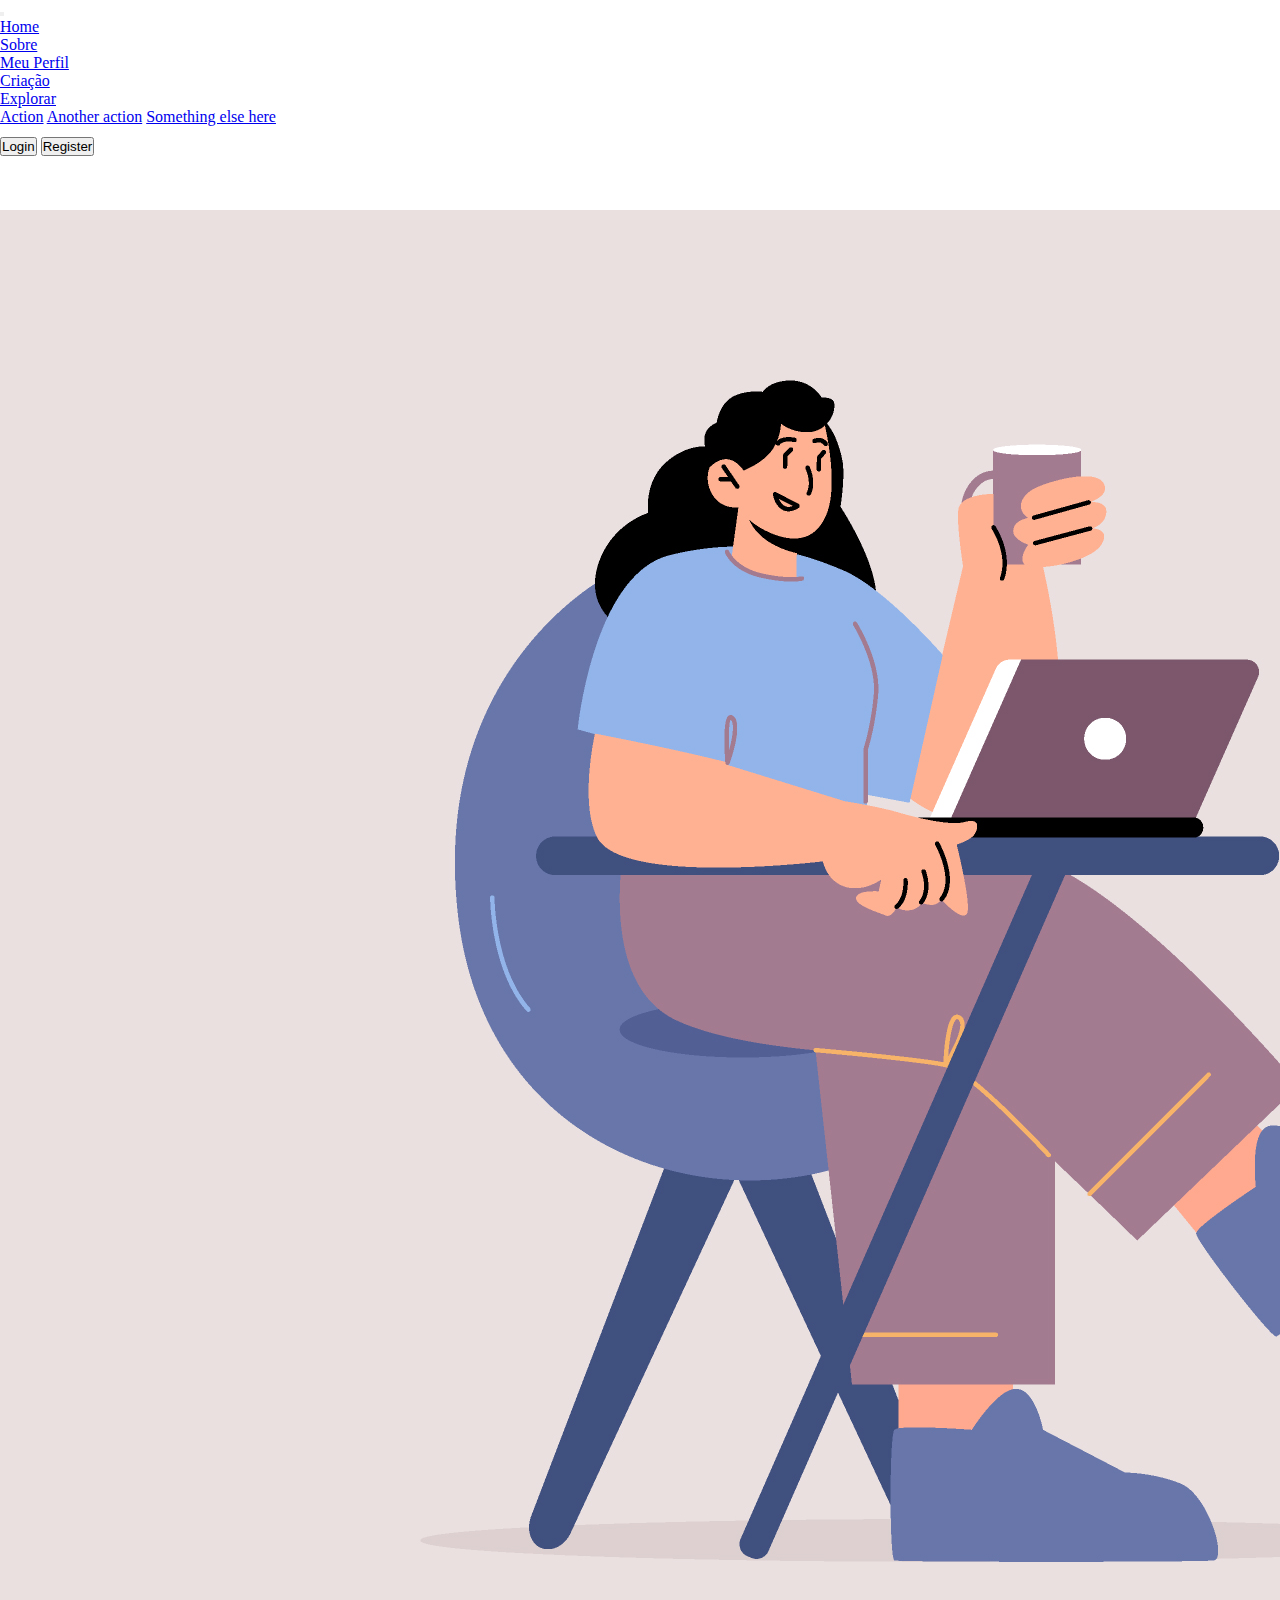
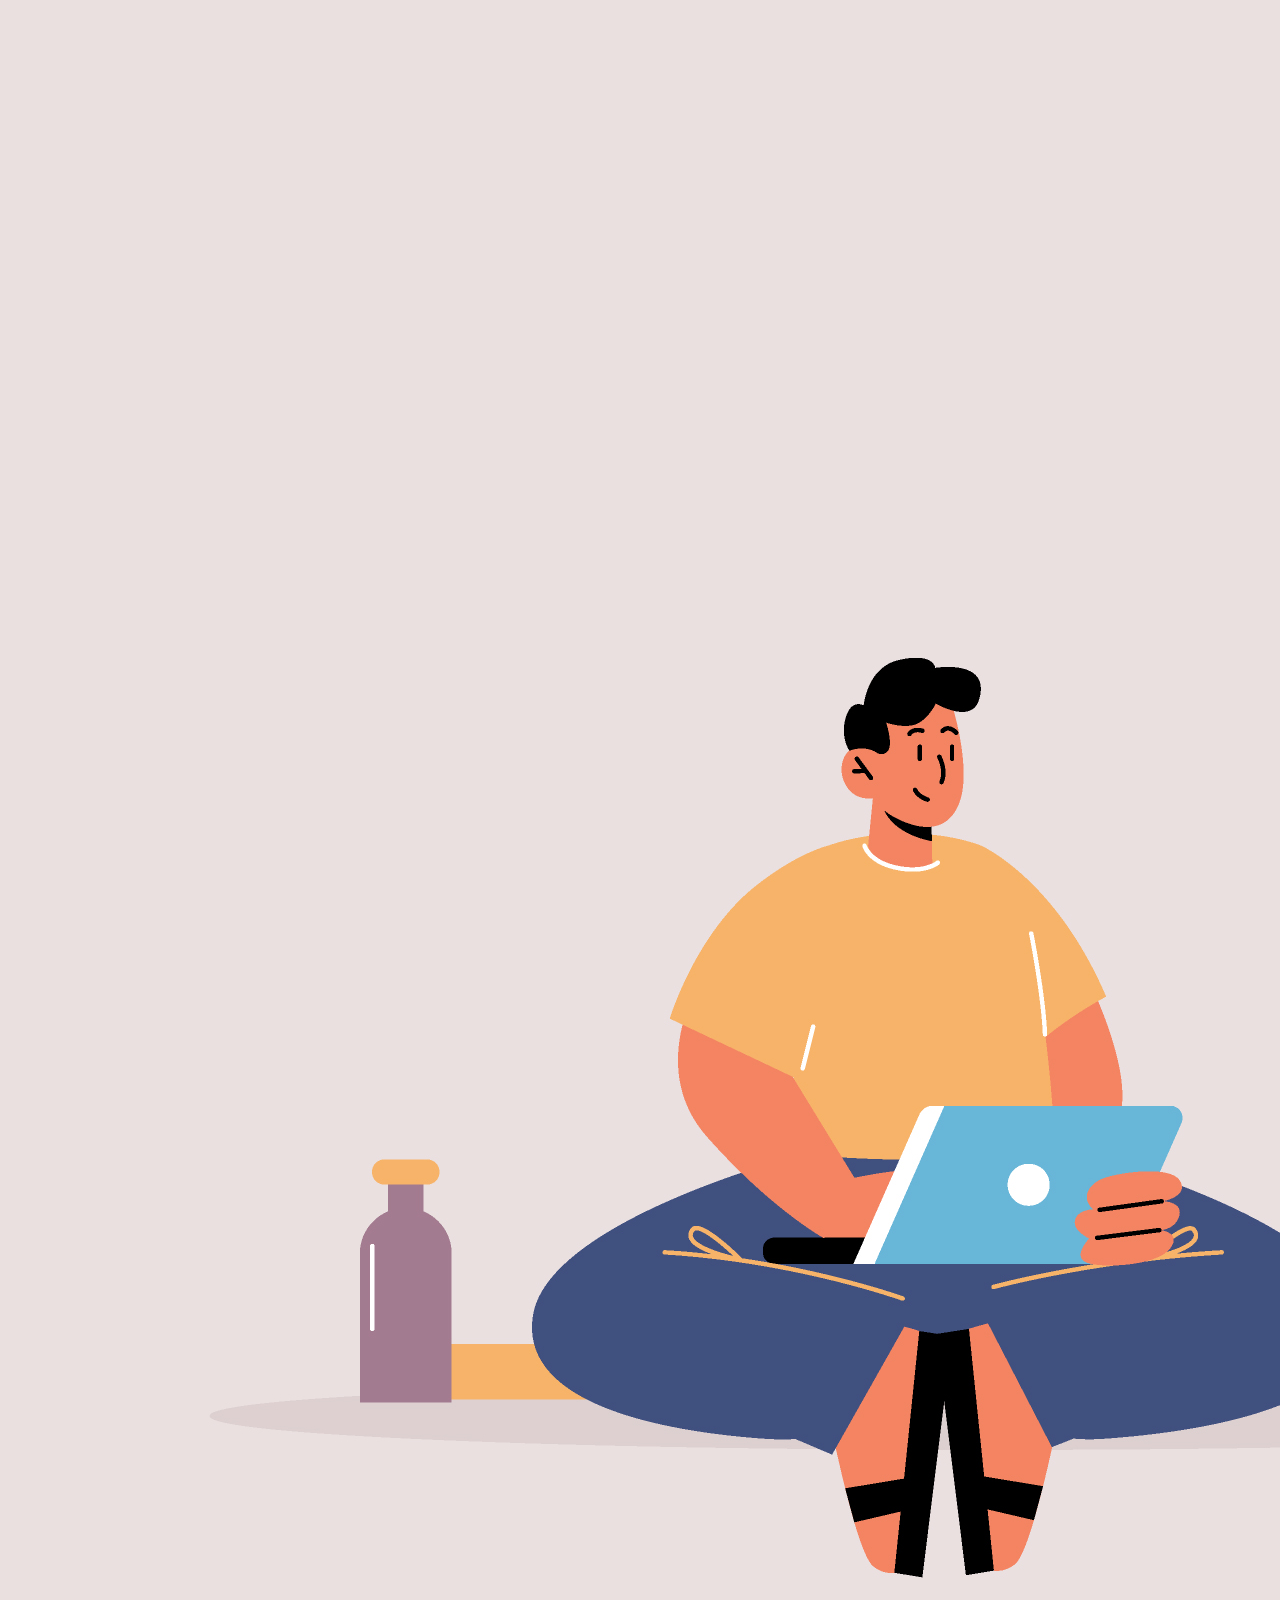
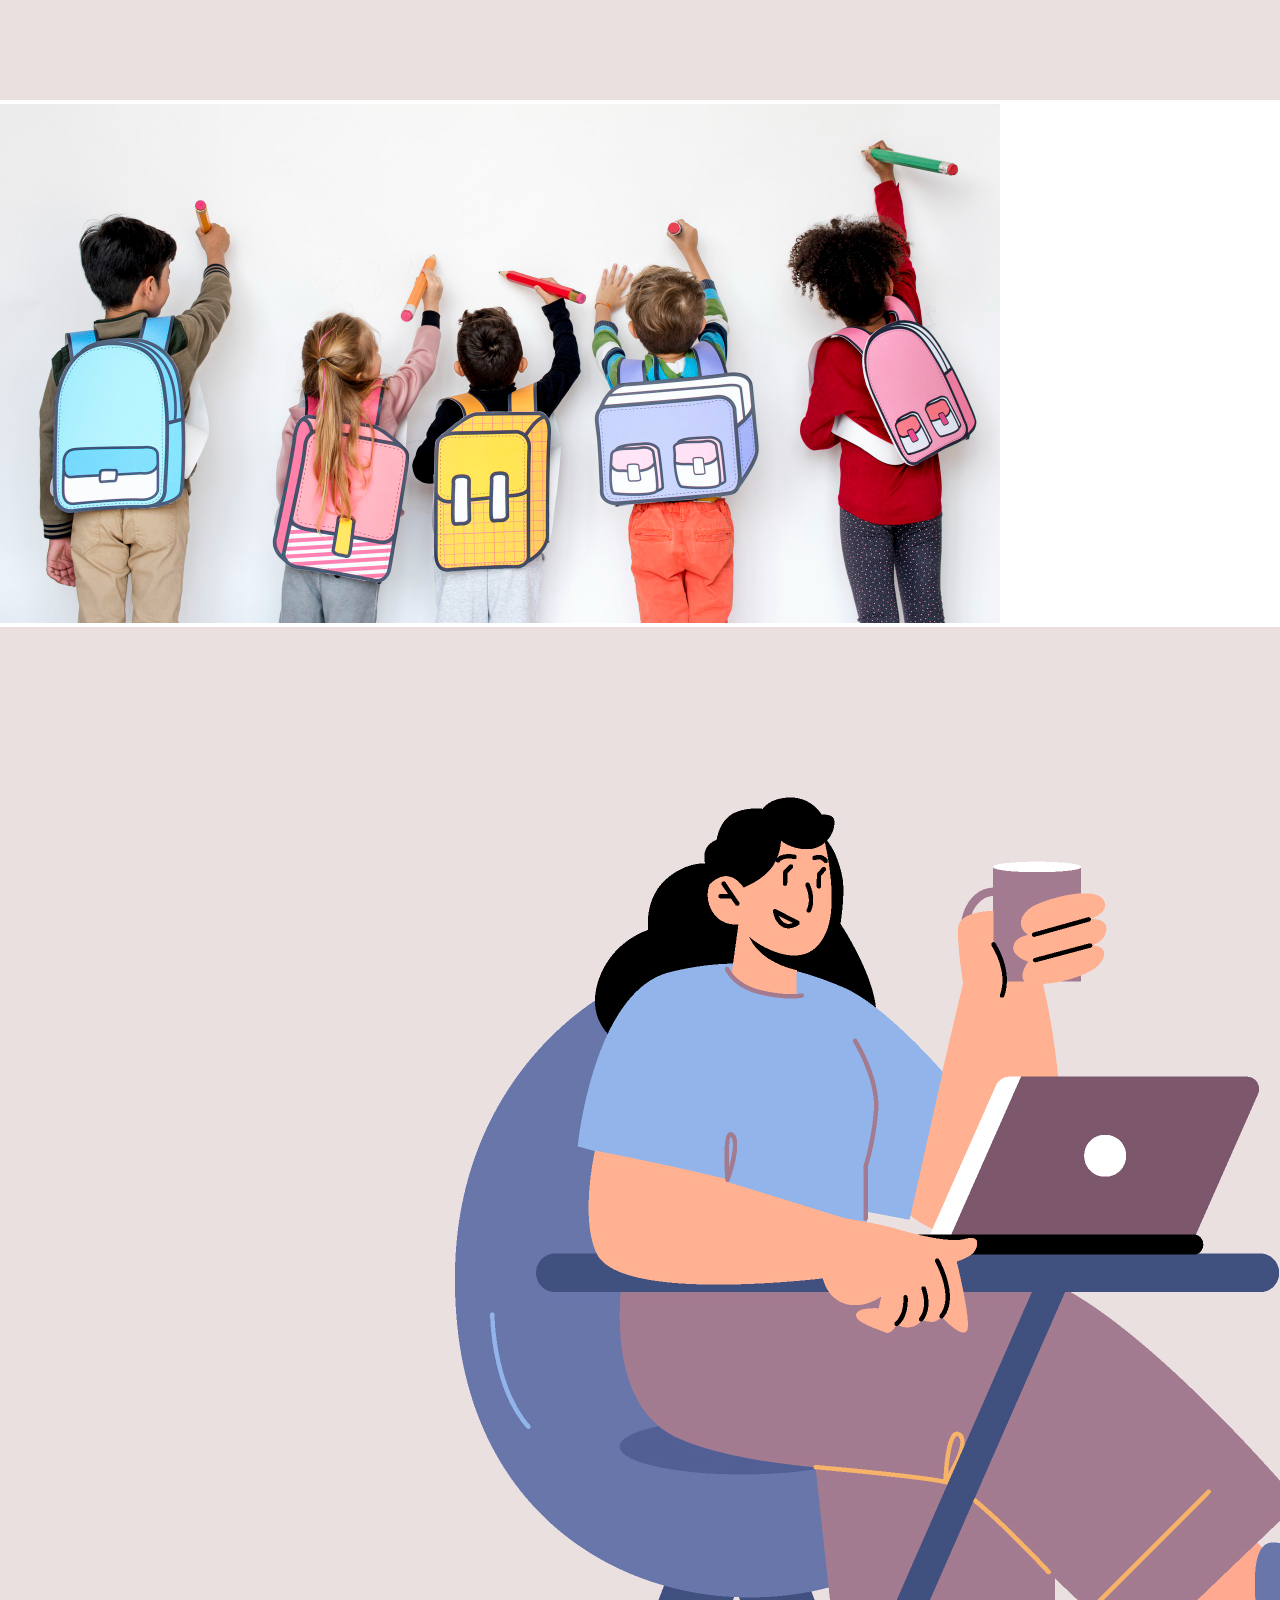
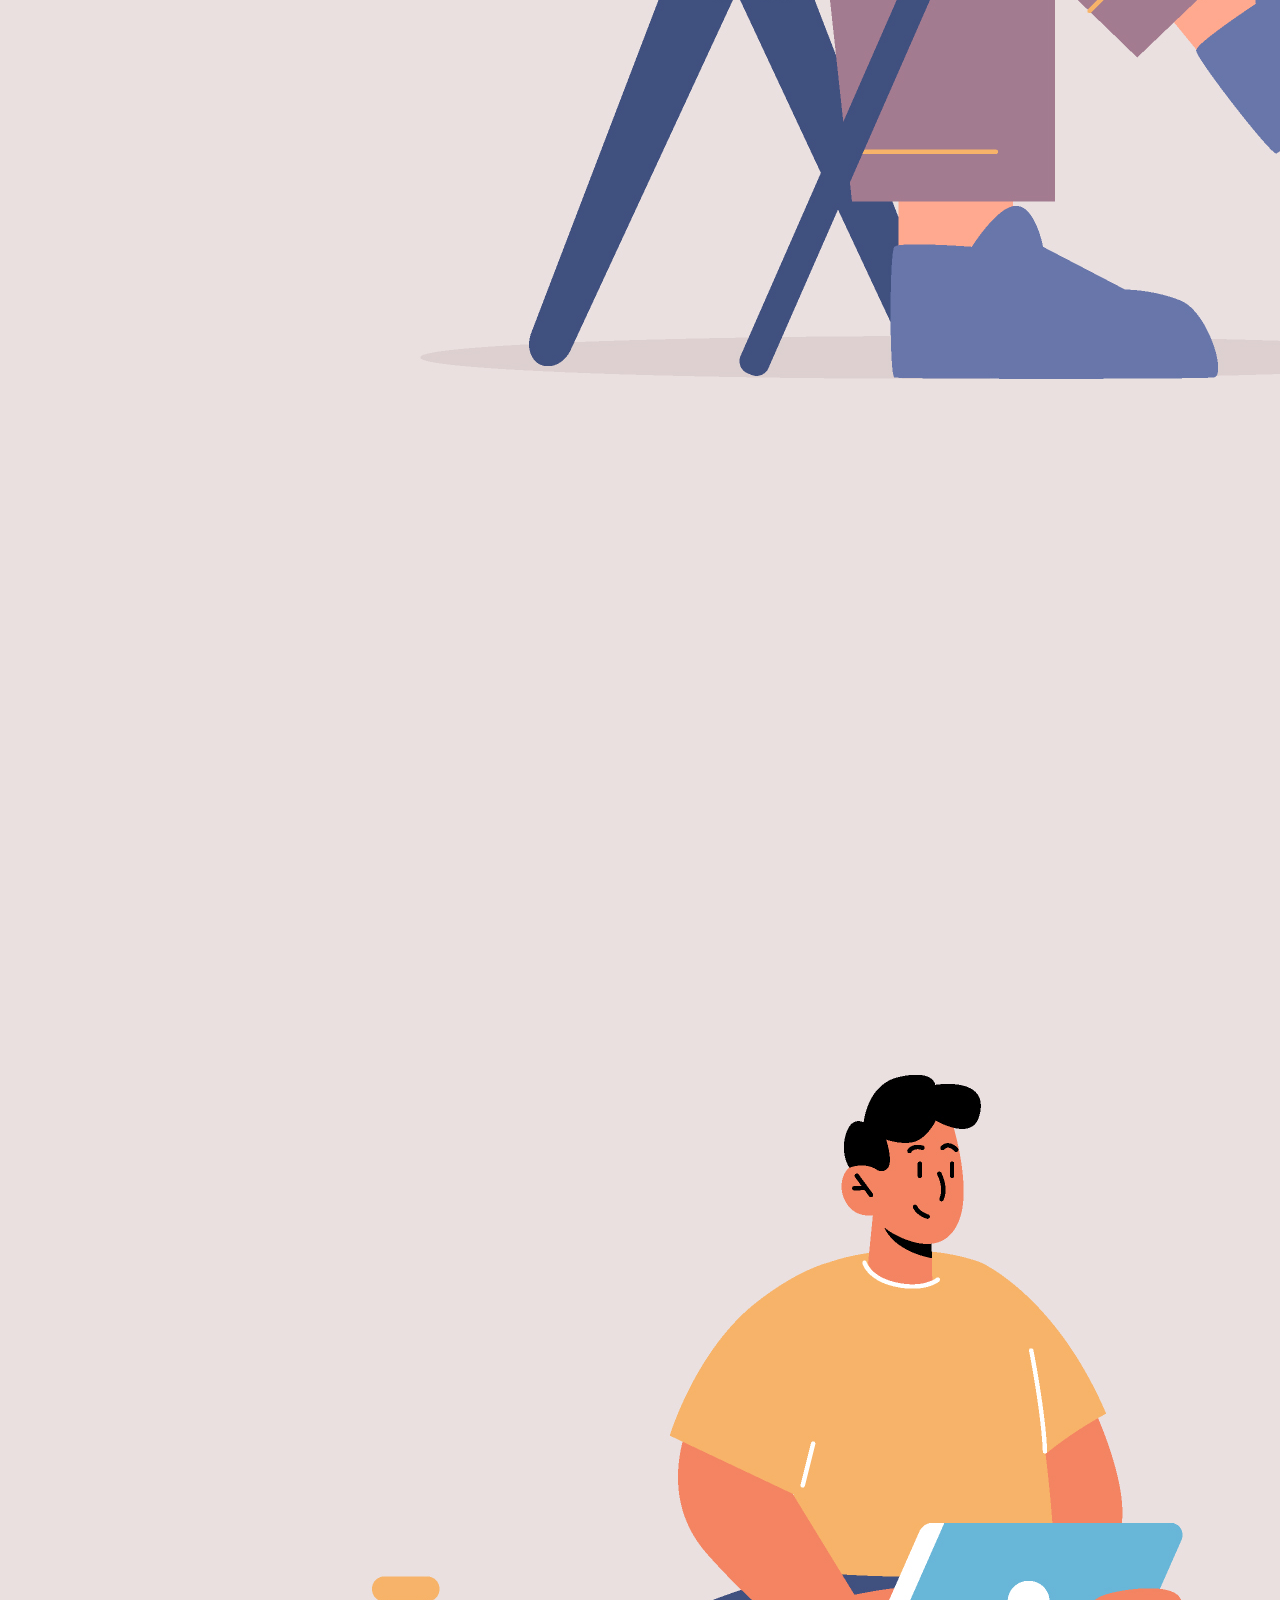
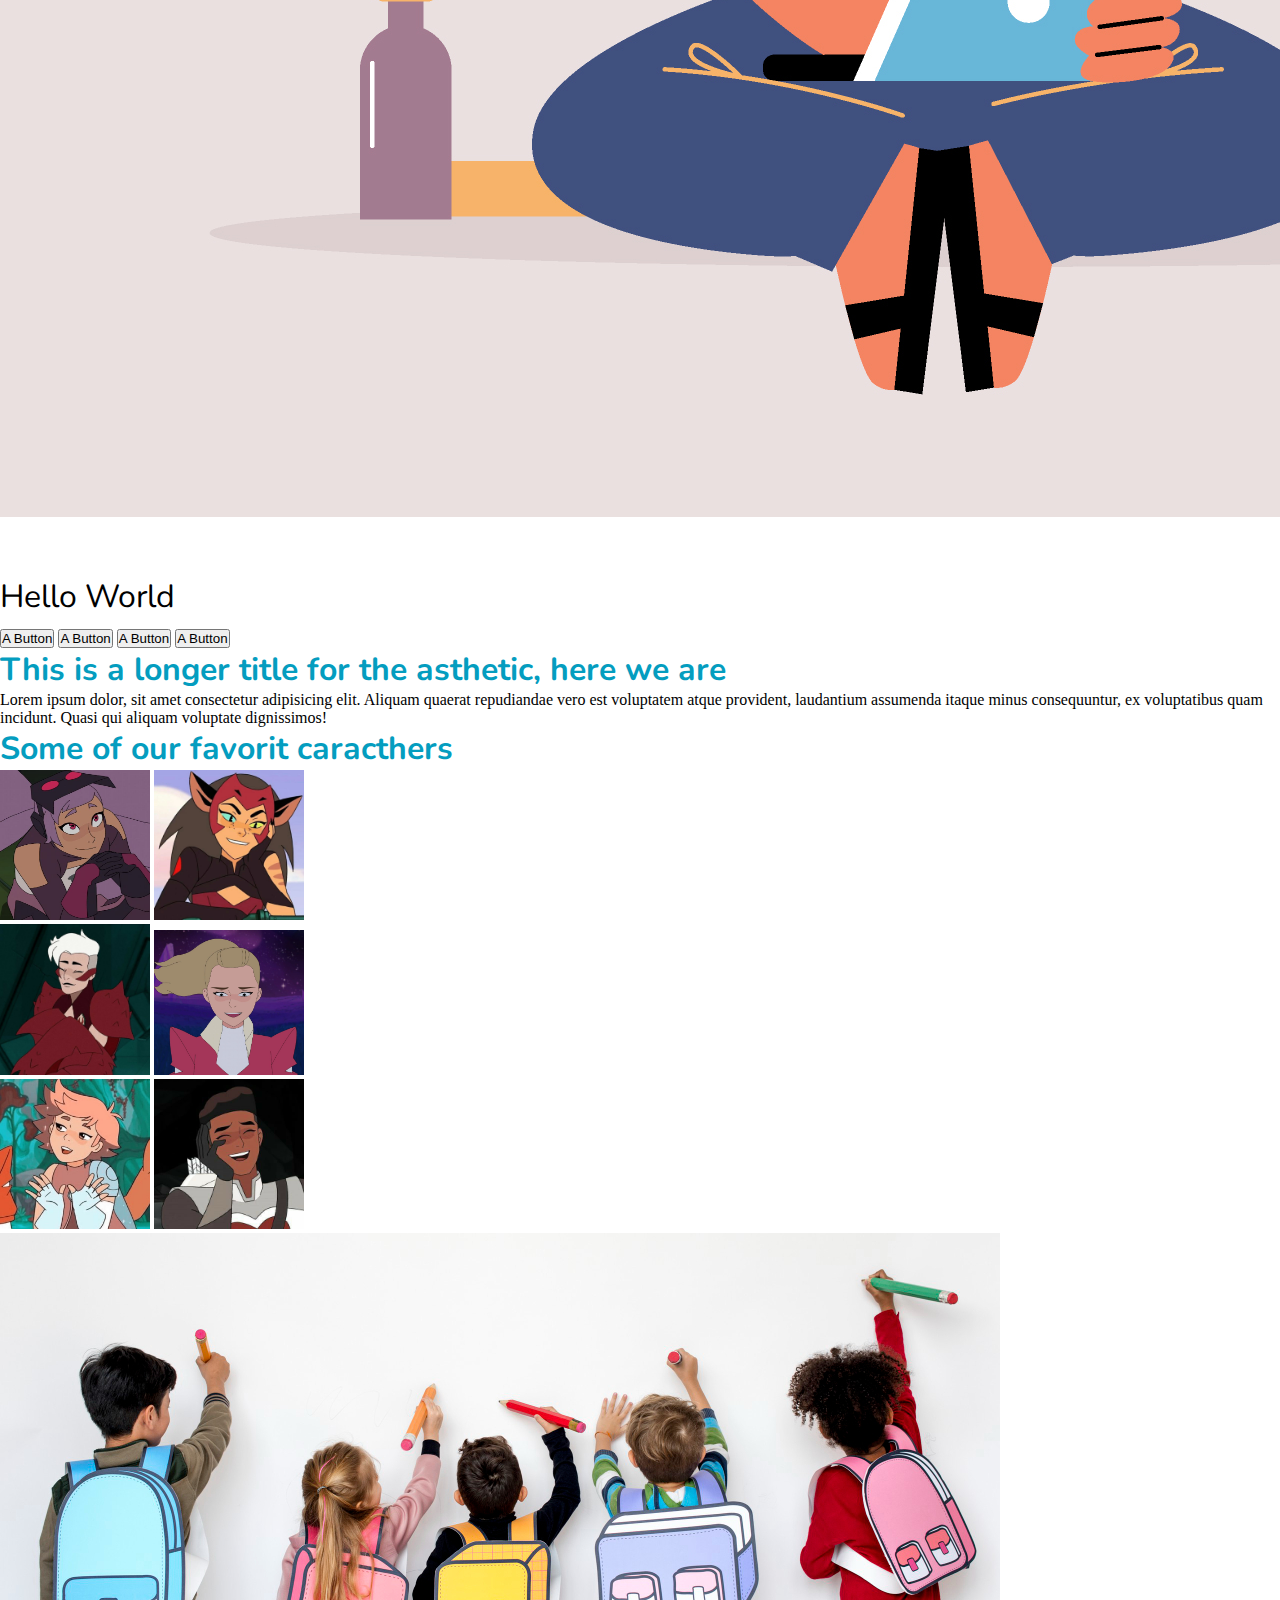
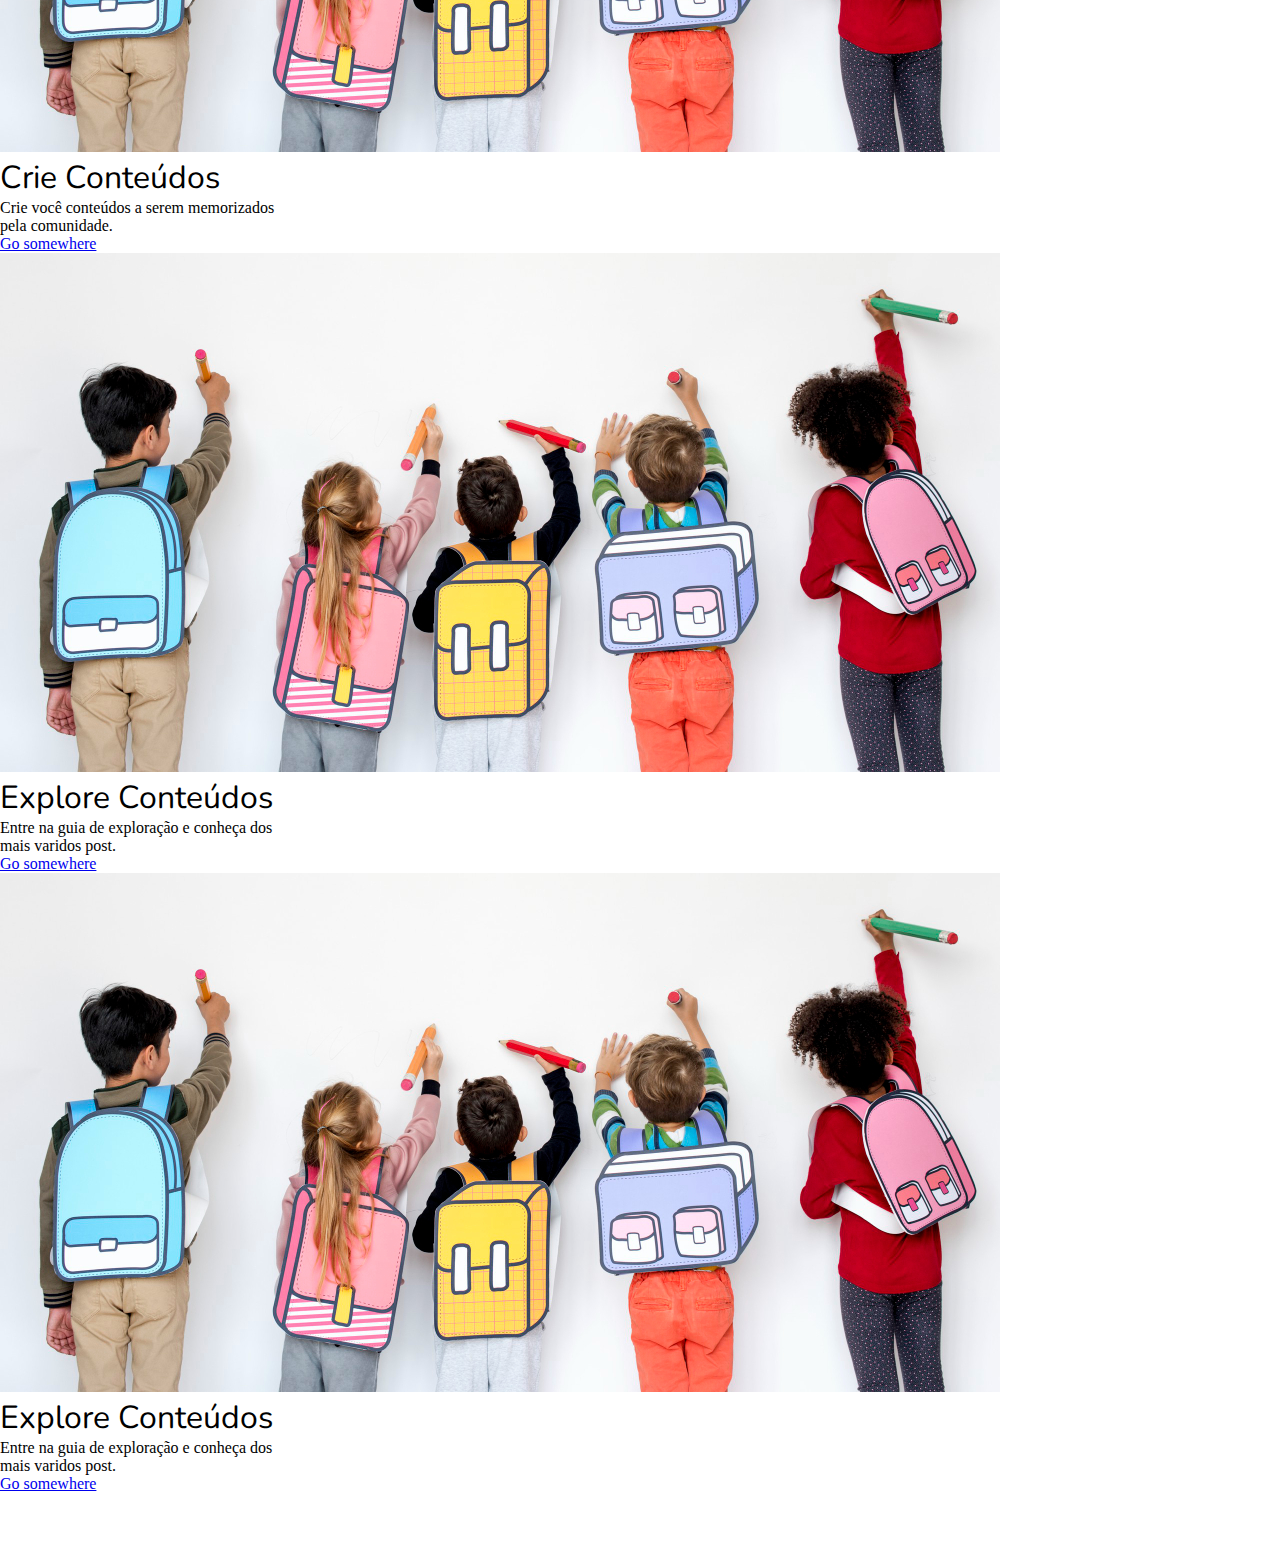
==== index.html @ 9f278991 "primeira versao" ====
<!DOCTYPE html>
<html lang="pt-br">
<head>
    <meta charset="UTF-8">
    <meta http-equiv="X-UA-Compatible" content="IE=edge">
    <meta name="viewport" content="width=device-width, initial-scale=1.0">
    <link rel="stylesheet" href="css/reset.css">
    <script src="js/index.js"></script>
    <link href="https://cdn.jsdelivr.net/npm/bootstrap@5.1.3/dist/css/bootstrap.min.css" rel="stylesheet" integrity="sha384-1BmE4kWBq78iYhFldvKuhfTAU6auU8tT94WrHftjDbrCEXSU1oBoqyl2QvZ6jIW3" crossorigin="anonymous">
    <script src="https://code.jquery.com/jquery-3.2.1.slim.min.js" integrity="sha384-KJ3o2DKtIkvYIK3UENzmM7KCkRr/rE9/Qpg6aAZGJwFDMVNA/GpGFF93hXpG5KkN" crossorigin="anonymous"></script>
    <script src="https://cdnjs.cloudflare.com/ajax/libs/popper.js/1.12.9/umd/popper.min.js" integrity="sha384-ApNbgh9B+Y1QKtv3Rn7W3mgPxhU9K/ScQsAP7hUibX39j7fakFPskvXusvfa0b4Q" crossorigin="anonymous"></script>
    <script src="https://maxcdn.bootstrapcdn.com/bootstrap/4.0.0/js/bootstrap.min.js" integrity="sha384-JZR6Spejh4U02d8jOt6vLEHfe/JQGiRRSQQxSfFWpi1MquVdAyjUar5+76PVCmYl" crossorigin="anonymous"></script>
    <title>Tcc Project</title>
</head>

<body>
    
    <div class="container-fluid">
        <!--<div class="row">
            <div class="col">
                <!-- Image and text
                <a class="navbar-brand" href="#">
                    MemorizeStudio
                </a>

                <nav class="navbar">
                    <ul>
                        <li>
                            <a class="navbar-brand nb2" href="#">
                            Sobre
                            </a>
                        </li>
                        <li>
                            <a class="navbar-brand nb2 " href="#">
                            Blog
                            </a>
                        </li>
                    </ul>
                        <div class="buttons">
                            <button class="rounded btn btn-danger">Entrar</button>
                            <button class="rounded btn btn-danger">Criar conta</button>
                        </div>
                    </nav>
            </div>
        </div>-->

        <div class="row">
            <div class="col">
                <nav class="navbar navbar-expand-lg navbar-dark bg-dark">
                    <button class="navbar-toggler" type="button" data-toggle="collapse" data-target="#navbarNavDropdown" aria-controls="navbarNavDropdown" aria-expanded="false" aria-label="Toggle navigation">
                        <span class="navbar-toggler-icon"></span>
                    </button>
                    <div class="collapse navbar-collapse" id="navbarNavDropdown">
                        <ul class="navbar-nav">
                            <li class="nav-item active">
                                <a class="nav-link" href="#">Home</a>
                            </li>
                            <li class="nav-item active">
                                <a class="nav-link" href="#">Sobre</a>
                            </li>
                            <li class="nav-item active">
                                <a class="nav-link" href="#">Meu Perfil</a>
                            </li>
                            </li>
                            <li class="nav-item active">
                                <a class="nav-link" href="#">Criação</a>
                            </li>
                            <li class="nav-item dropdown">
                                <a class="nav-link dropdown-toggle" href="#" id="navbarDropdownMenuLink" data-toggle="dropdown" aria-haspopup="true" aria-expanded="false">
                                Explorar
                                </a>
                                <div class="dropdown-menu" aria-labelledby="navbarDropdownMenuLink">
                                    <a class="dropdown-item" href="#">Action</a>
                                    <a class="dropdown-item" href="#">Another action</a>
                                    <a class="dropdown-item" href="#">Something else here</a>
                                </div>
                            </li>
                        </ul>
                        <button class="ms-lg-4 btn btn-outline-success my-2 my-sm-0" type="submit">Login</button>
                        <button class="ms-lg-4 btn btn-outline-success my-2 my-sm-0" type="submit">Register</button>
                    </div>
                </nav>
            </div>
        </div>

        <div class="row">
            <!--<h1 class="title-one text-center text-capitalize primary-title
            ">MemorizeStudio o site que ensina você</h1>-->
            <div id="carouselExampleIndicators" class="carousel slide" data-ride="carousel">
                <ol class="carousel-indicators">
                  <li data-target="#carouselExampleIndicators" data-slide-to="0" class="active"></li>
                  <li data-target="#carouselExampleIndicators" data-slide-to="1"></li>
                  <li data-target="#carouselExampleIndicators" data-slide-to="2"></li>
                </ol>
                <div class="carousel-inner">
                  <div class="carousel-item active">
                    <img class="d-block w-100" src="media/imagens/2112.w037.n003.97B.p1.97.jpg" alt="Primeiro Slide">
                  </div>
                  <div class="carousel-item">
                    <img class="d-block w-100" src="media/imagens/classmates-friends-bag-school-education.jpg" alt="Segundo Slide">
                  </div>
                  <div class="carousel-item">
                    <img class="d-block w-100" src="media/imagens/2112.w037.n003.97B.p1.97.jpg" alt="Terceiro Slide">
                  </div>
                </div>
                <a class="carousel-control-prev" href="#carouselExampleIndicators" role="button" data-slide="prev">
                  <span class="carousel-control-prev-icon" aria-hidden="true"></span>
                  <span class="sr-only"></span>
                </a>
                <a class="carousel-control-next" href="#carouselExampleIndicators" role="button" data-slide="next">
                  <span class="carousel-control-next-icon" aria-hidden="true"></span>
                  <span class="sr-only"></span>
                </a>
              </div>
            <br>
            <br>
            <br>
        </div>

        <div class="row mt-5">
            <div class="col">
                <div class="container">
                    <div class="row">
                        <div class="col mt-4">
                            <h1 class="title-two">Hello World</h1>
                            <button type="button" class="btn btn-dark btn-lg">A Button</button>
                            <button type="button" class="btn btn-dark btn-lg">A Button</button>
                            <button type="button" class="btn btn-dark btn-lg">A Button</button>
                            <button type="button" class="btn btn-dark btn-lg">A Button</button>
                        </div>
                        <div class="col-8 mt-4">
                            <h1 class="title-one">This is a longer title for the asthetic, here we are</h1>
                            <p class="p-1">Lorem ipsum dolor, sit amet consectetur adipisicing elit. Aliquam quaerat repudiandae vero est voluptatem atque provident, laudantium assumenda itaque minus consequuntur, ex voluptatibus quam incidunt. Quasi qui aliquam voluptate dignissimos!</p>
                        </div>
                    </div>
                </div>
            </div>
        </div>

        <!--<div class="col">
                <div class="card" style="width: 18rem;">
                    <img src="media/imagems/pleasant-looking-afro-american-woman-holds-notepads-papers-studies-college-glad-finish-studying.jpg" class="card-img-bottom" alt="...">
                    <figcaption class="figure-caption text-right">
                        <a href='https://www.freepik.com/vectors/school'>School vector created by storyset - www.freepik.com</a>
                    </figcaption>
                    
                    <div class="card-body">
                      <h5 class="card-title">Card title</h5>
                      <p class="card-text">Some quick example text to build on the card title and make up the bulk of the card's content.</p>
                      <a href="#" class="btn btn-primary">Go somewhere</a>
                    </div>
                  </div>
                <div class="card">
                    <h1 class="title-one">Hi lorena</h1>
                    <figure class="figure">
                        <img src="" alt="banner-image" >
                    </figure>
                </div>
            </div>-->

        <div class="row mt-5">
            <h1 class="title-one text-center">Some of our favorit caracthers</h1>
            <div class="col">
                <img src="media/imagens/entrapta.jfif" width="150px" height="150px" alt="Entrapta" class="rounded-circle m-3">
                <img src="media/imagens/3d8a724f-7dc2-42c9-8ca3-da12eab3ee71.jpg" width="150px" alt="Catra" class="rounded-circle m-3">
            </div>
            <div class="col">
                <img src="media/imagens/Scorpia.jpg" width="150px" alt="Scorpia" class="rounded-circle m-3">
                <img src="media/imagens/˚₊· ͟͟͞͞➳❥ADORA彡 ❍.jpg" width="150px" alt="Adora" class="rounded-circle m-3">
            </div>
            <div class="col">
                <img src="media/imagens/↷♡ Glimmer.jpg" width="150px" alt="Glimmer" class="rounded-circle m-3">
                <img src="media/imagens/Bow.jpg" width="150px" alt="Bow" class="rounded-circle m-3  ">
            </div>
        </div>

        <div class="row mt-5">
            <div class="col mt-3 text-center">
                <div class="card" style="width: 18rem;">
                    <img src="media/imagens/classmates-friends-bag-school-education.jpg" class="card-img-bottom" alt="...">
                    <h5 class="text-center title-two">Crie Conteúdos</h5>
                    <p class="text-center card-text">Crie você conteúdos a serem memorizados pela comunidade.</p>
                    <a href="#" class="btn btn-primary">Go somewhere</a>
                </div>
            </div>
            <div class="col mt-3">
                <div class="card" style="width: 18rem;">
                    <img src="media/imagens/classmates-friends-bag-school-education.jpg" class="card-img-bottom" alt="...">
                    <h5 class=" text-center title-two">Explore Conteúdos</h5>
                    <p class="text-center card-text">Entre na guia de exploração e conheça dos mais varidos post.</p>
                    <a href="#" class="btn btn-primary">Go somewhere</a>
                </div>
            </div>
            <div class="col mt-3">
                <div class="card" style="width: 18rem;">
                    <img src="media/imagens/classmates-friends-bag-school-education.jpg" class="card-img-bottom" alt="...">
                    <h5 class=" text-center title-two">Explore Conteúdos</h5>
                    <p class="text-center card-text">Entre na guia de exploração e conheça dos mais varidos post.</p>
                    <a href="#" class="btn btn-primary">Go somewhere</a>
                </div>
            </div>
        </div>

        <footer class="row p-3 mt-5 bg-dark">
            <div class="col">
                <h1 class="title-three text-center">Footer</h1>
                <p class="text-center">Lorem ipsum dolor sit amet consectetur adipisicing elit.</p>
            </div>
        </footer>

    </div>

</body>
</html>
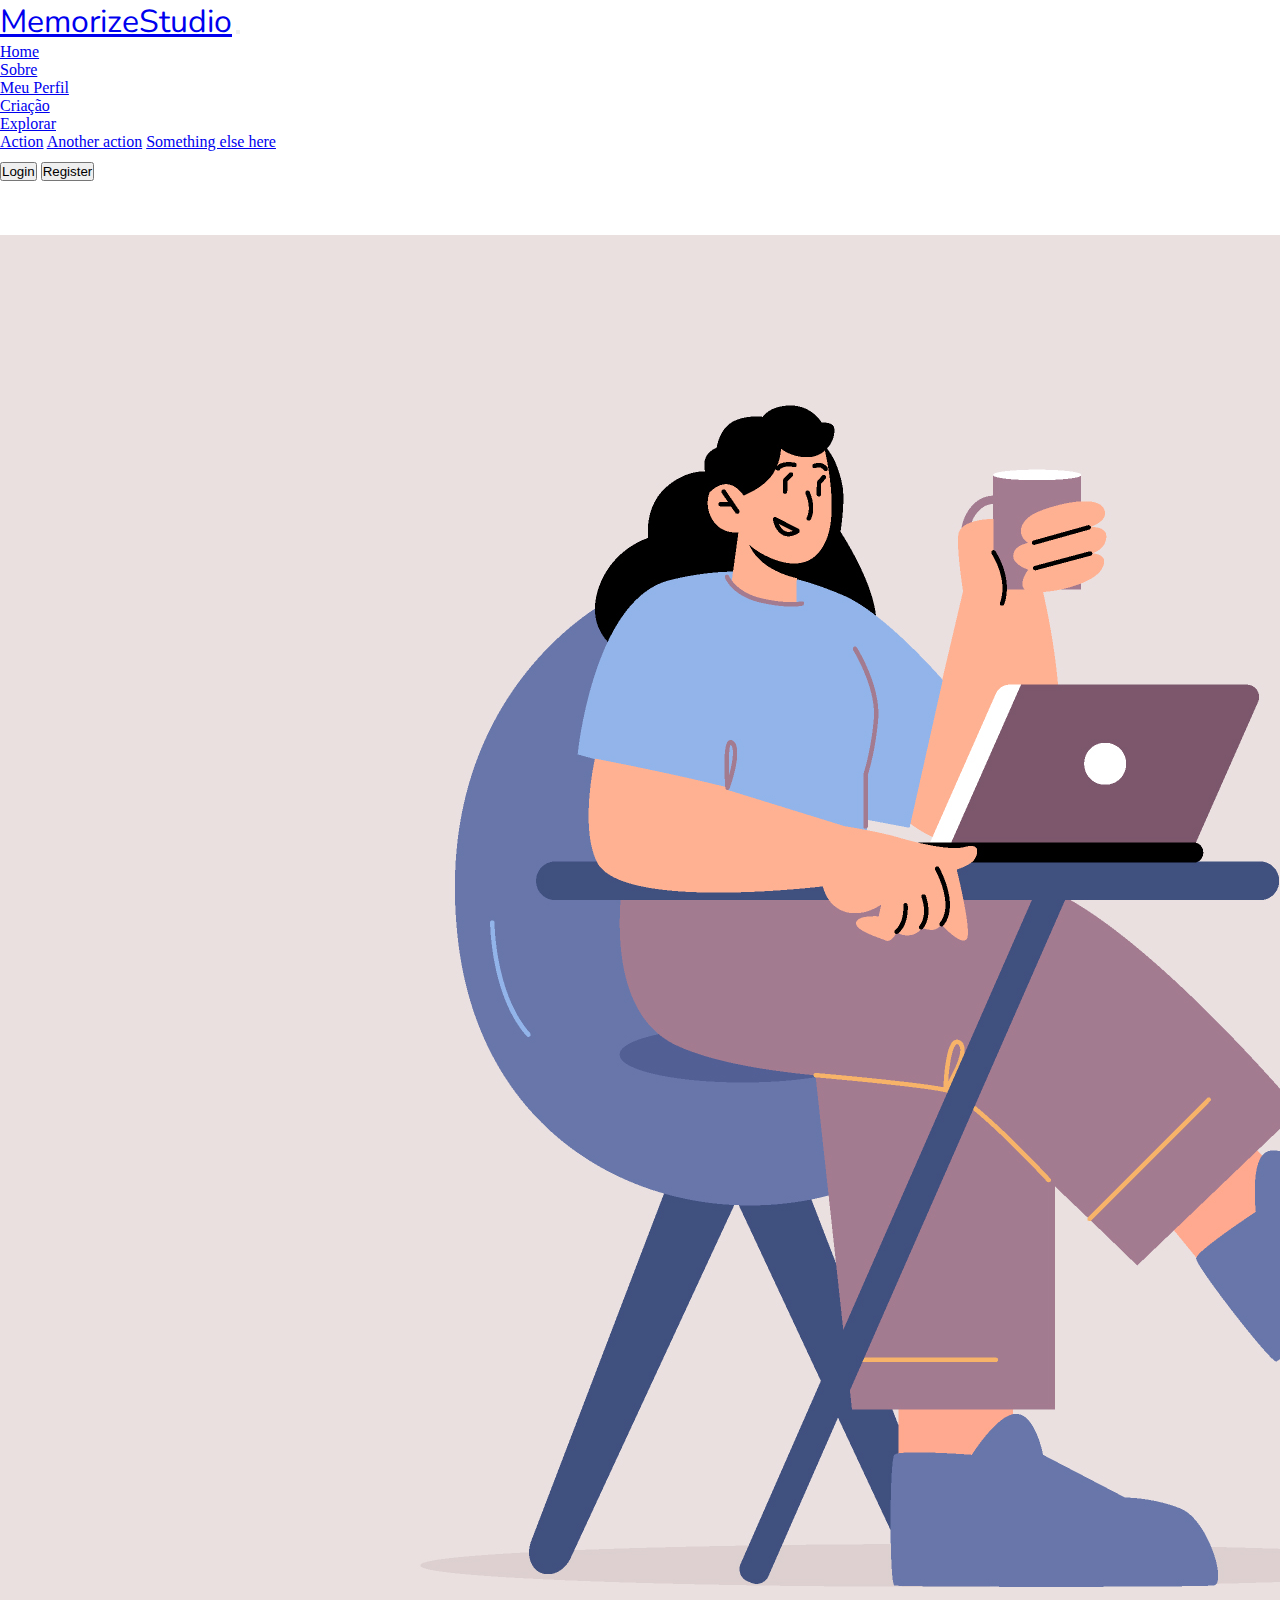
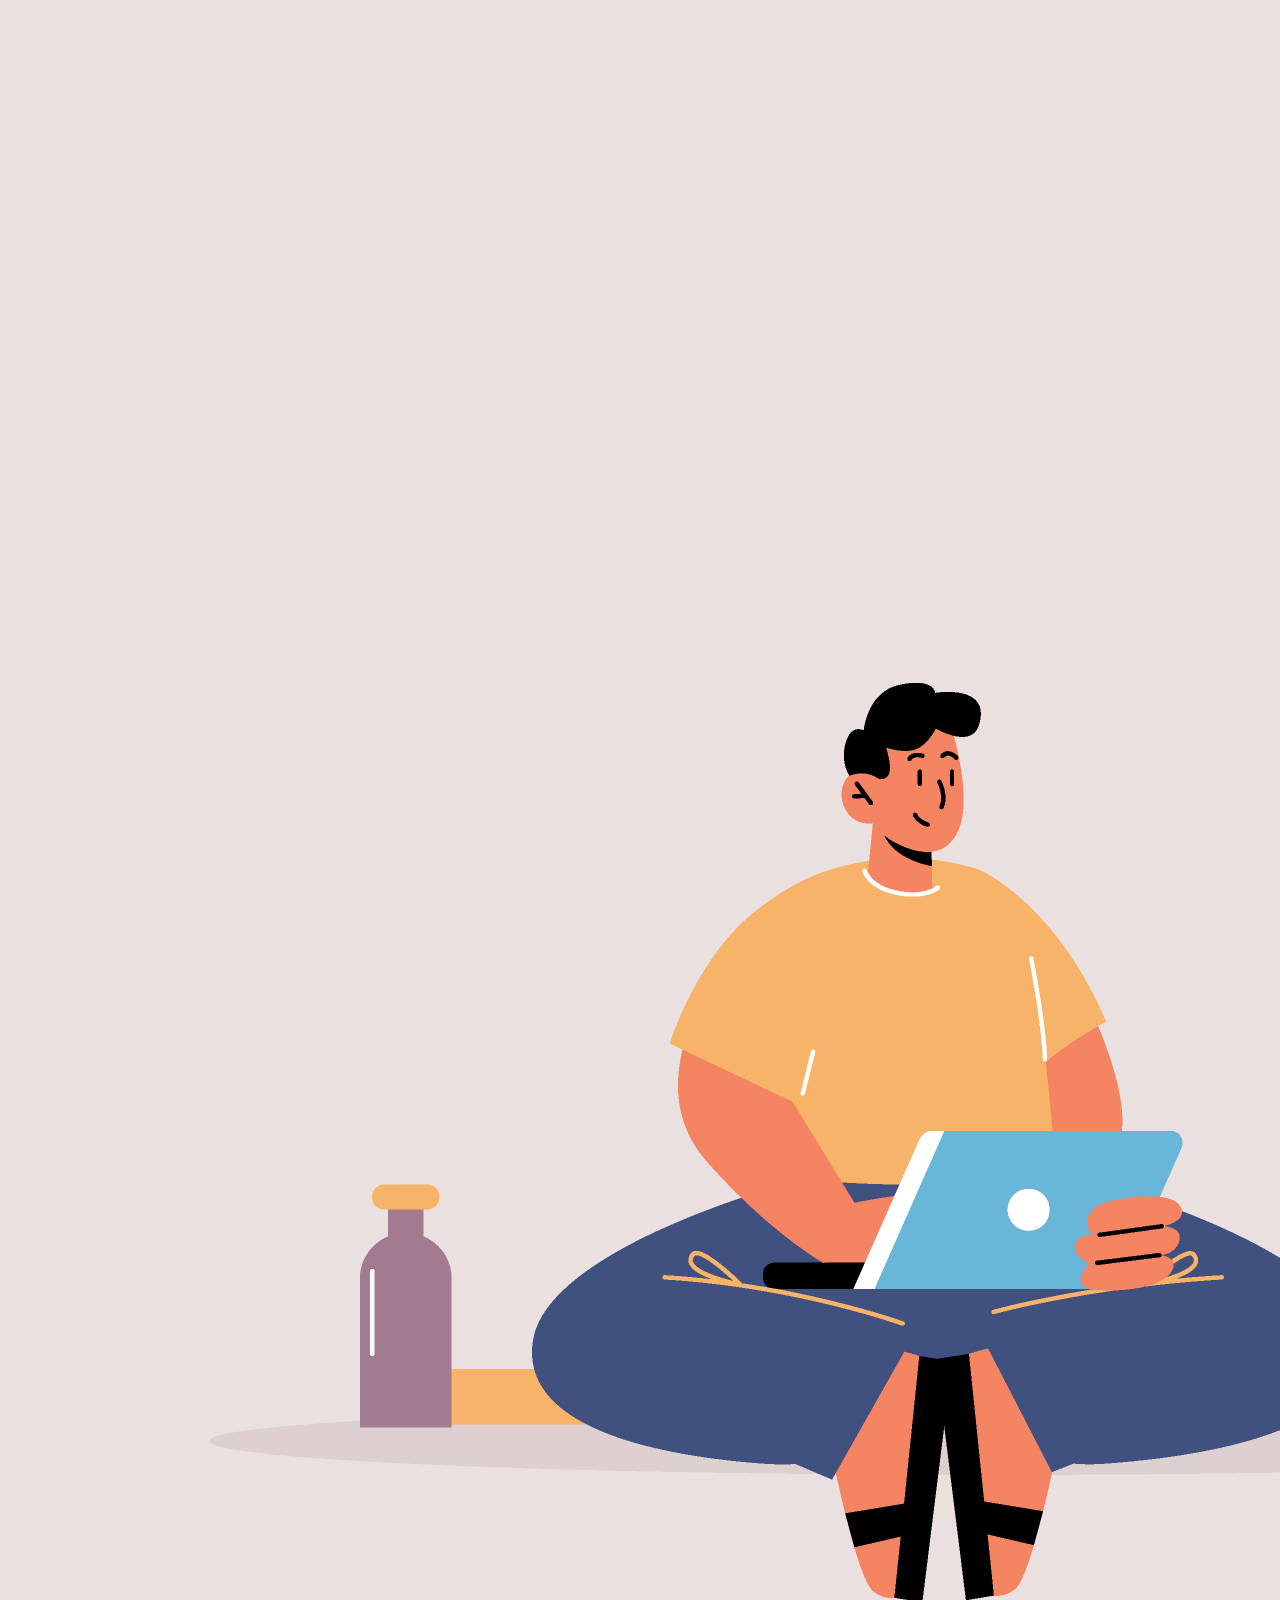
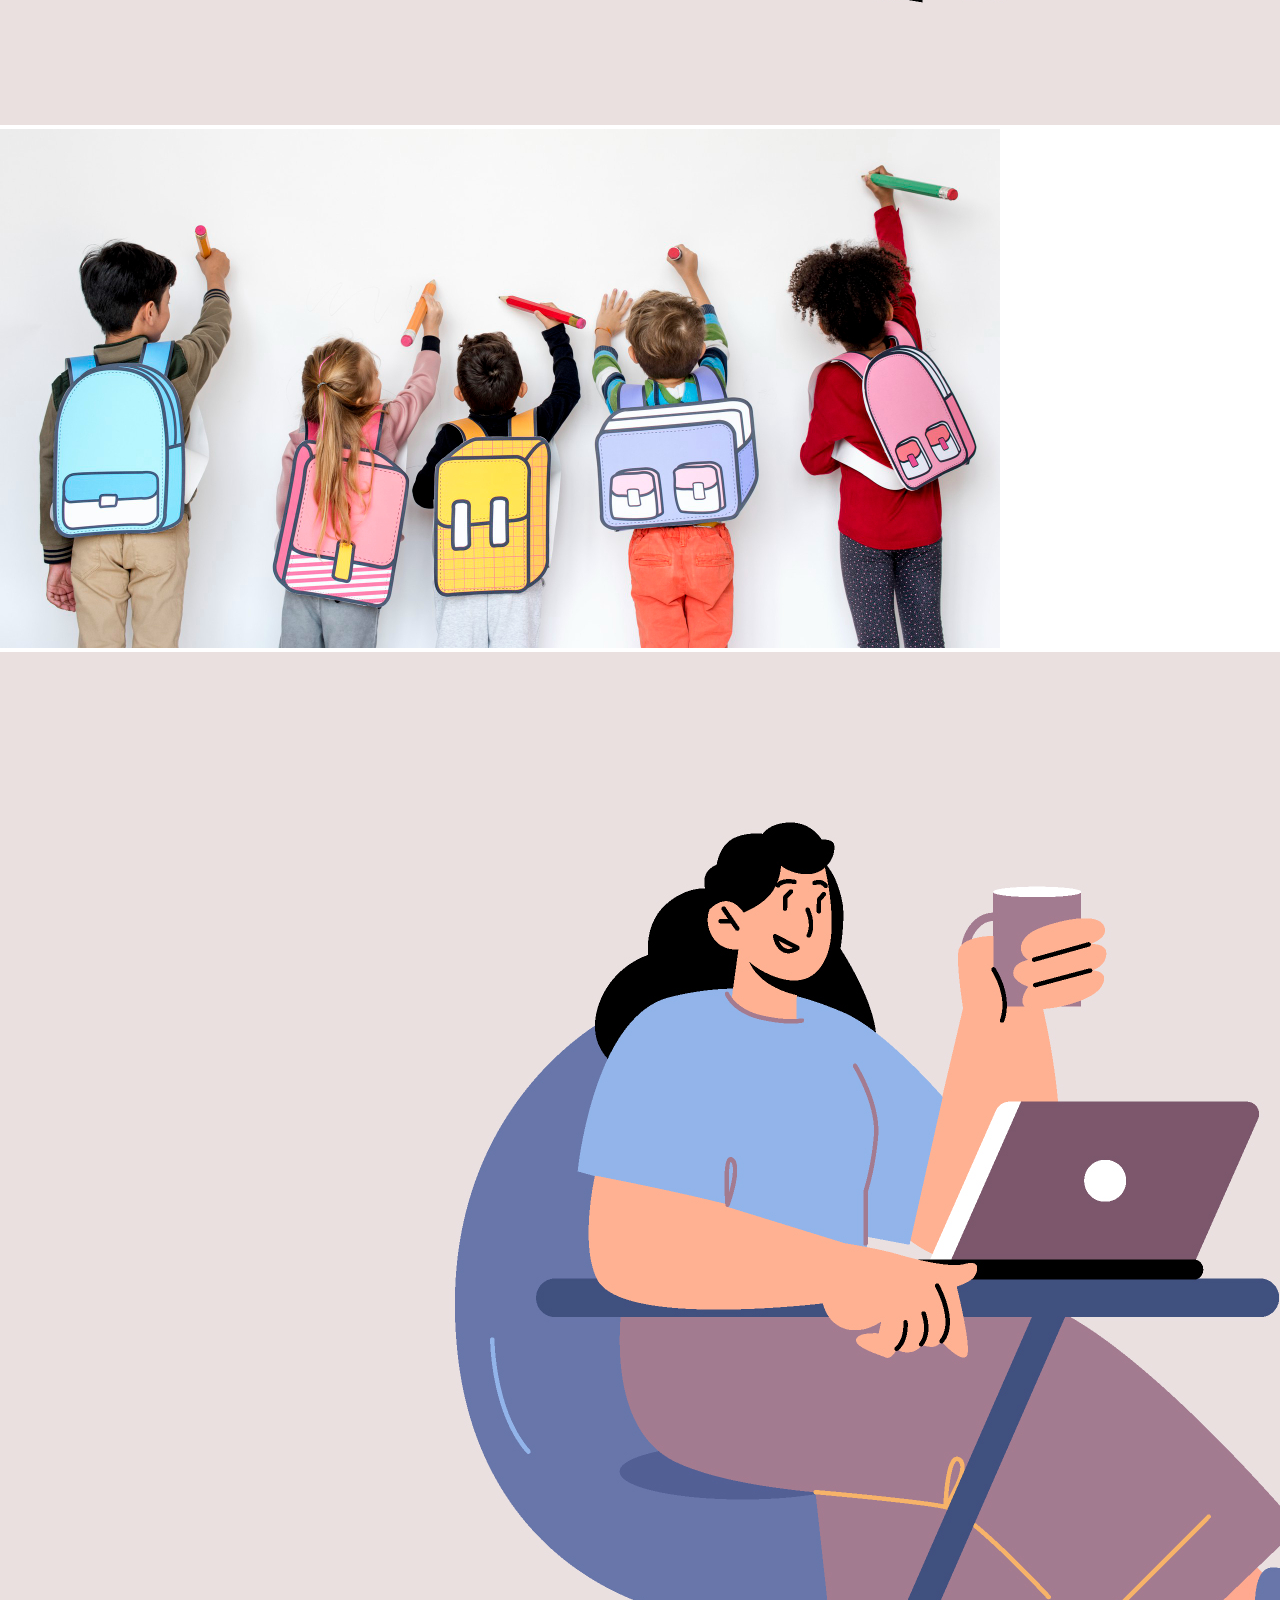
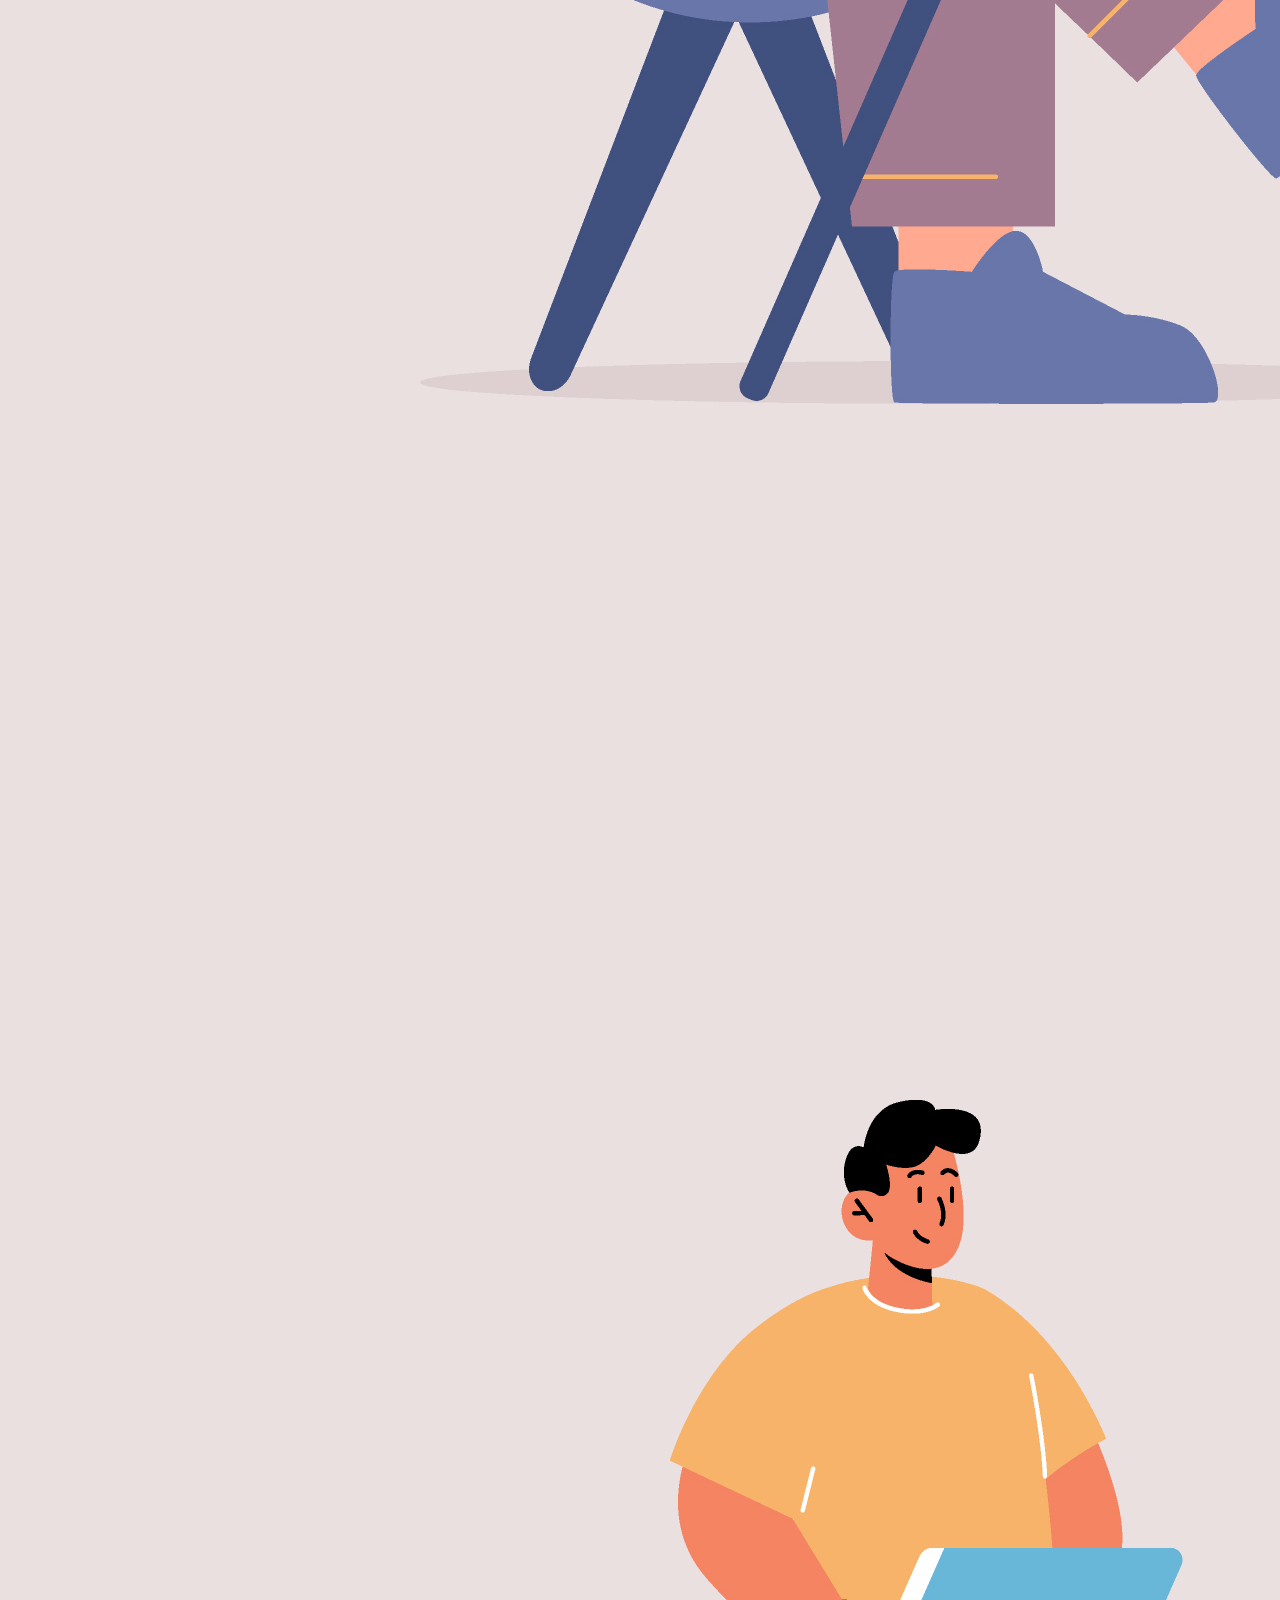
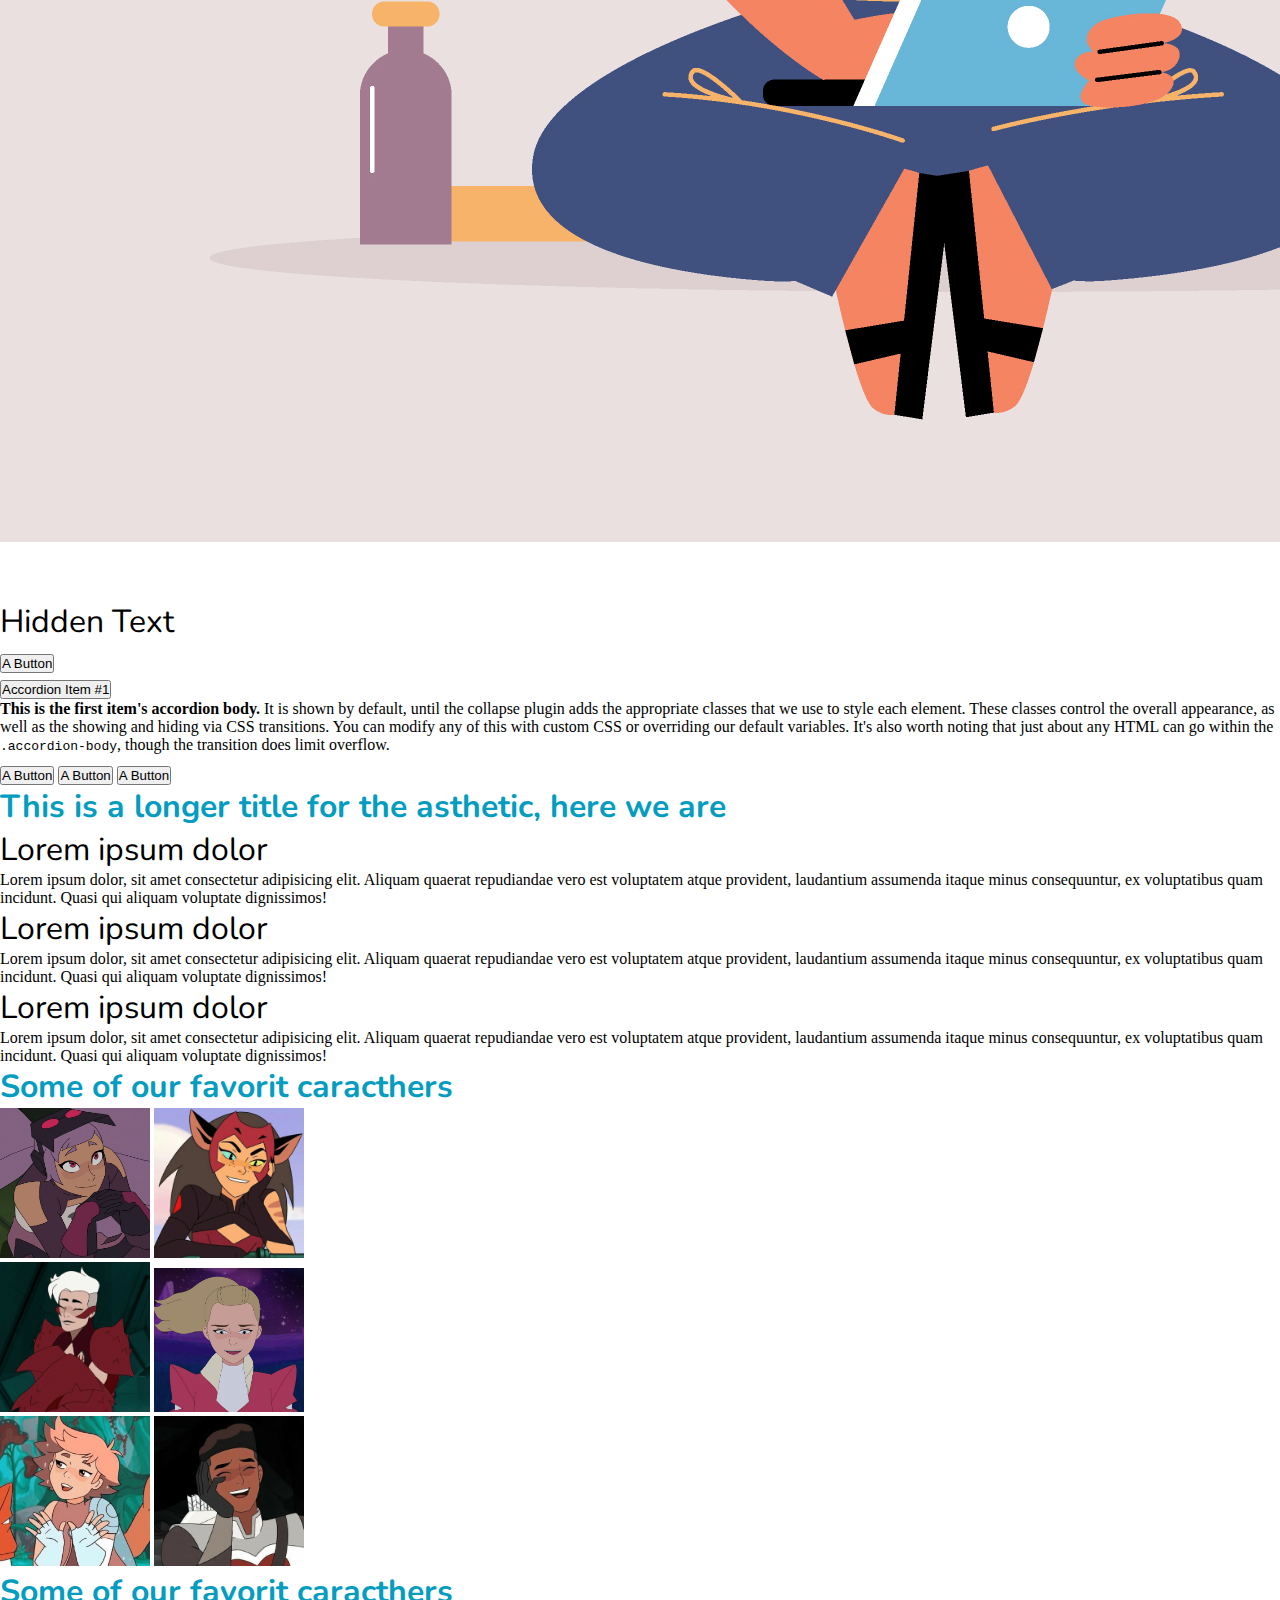
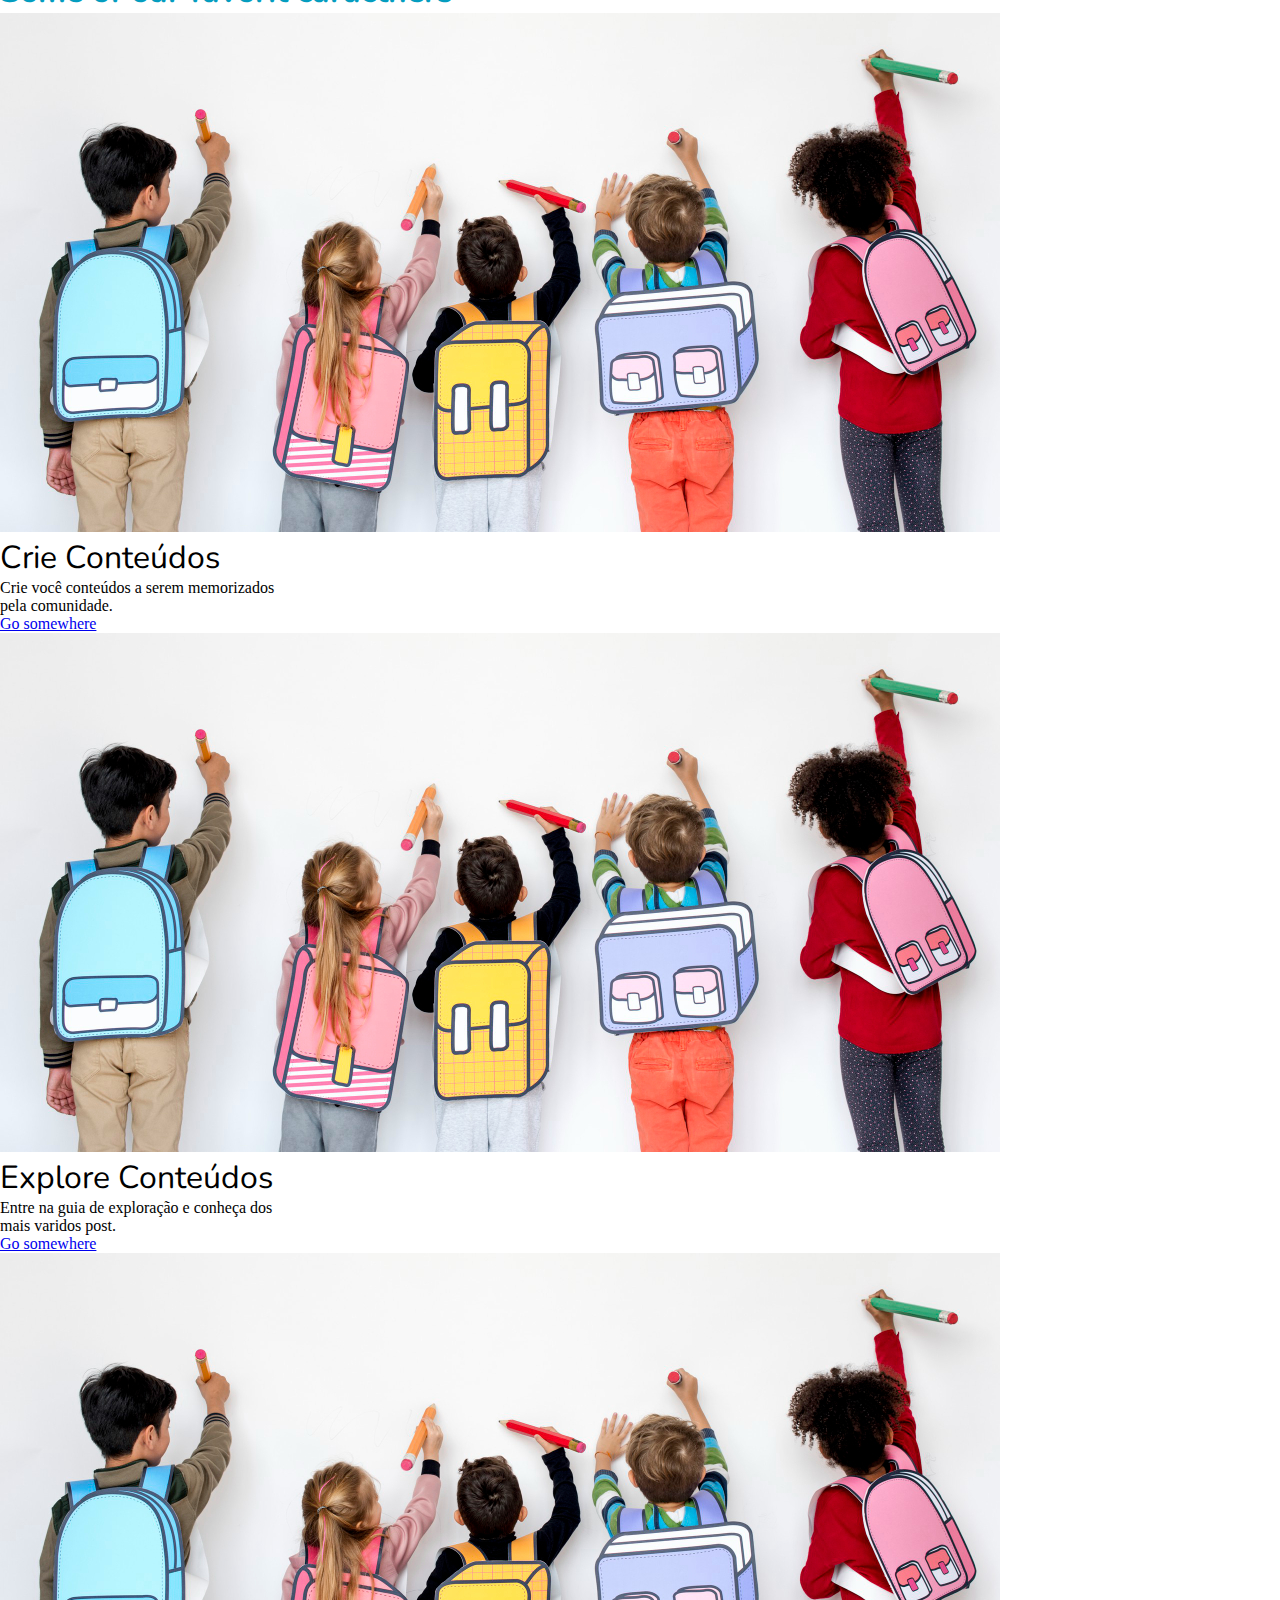
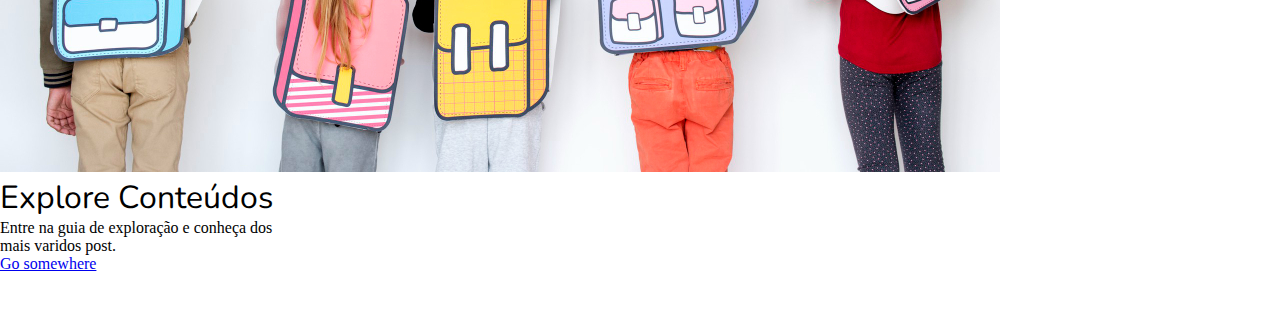
==== commit 0463f905: "modificacao" ====
--- a/index.html
+++ b/index.html
@@ -16,37 +16,10 @@
 <body>
     
     <div class="container-fluid">
-        <!--<div class="row">
-            <div class="col">
-                <!-- Image and text
-                <a class="navbar-brand" href="#">
-                    MemorizeStudio
-                </a>
-
-                <nav class="navbar">
-                    <ul>
-                        <li>
-                            <a class="navbar-brand nb2" href="#">
-                            Sobre
-                            </a>
-                        </li>
-                        <li>
-                            <a class="navbar-brand nb2 " href="#">
-                            Blog
-                            </a>
-                        </li>
-                    </ul>
-                        <div class="buttons">
-                            <button class="rounded btn btn-danger">Entrar</button>
-                            <button class="rounded btn btn-danger">Criar conta</button>
-                        </div>
-                    </nav>
-            </div>
-        </div>-->
-
         <div class="row">
             <div class="col">
                 <nav class="navbar navbar-expand-lg navbar-dark bg-dark">
+                    <a href="#" class="title-two">MemorizeStudio</a>
                     <button class="navbar-toggler" type="button" data-toggle="collapse" data-target="#navbarNavDropdown" aria-controls="navbarNavDropdown" aria-expanded="false" aria-label="Toggle navigation">
                         <span class="navbar-toggler-icon"></span>
                     </button>
@@ -84,8 +57,6 @@
         </div>
 
         <div class="row">
-            <!--<h1 class="title-one text-center text-capitalize primary-title
-            ">MemorizeStudio o site que ensina você</h1>-->
             <div id="carouselExampleIndicators" class="carousel slide" data-ride="carousel">
                 <ol class="carousel-indicators">
                   <li data-target="#carouselExampleIndicators" data-slide-to="0" class="active"></li>
@@ -122,81 +93,103 @@
                 <div class="container">
                     <div class="row">
                         <div class="col mt-4">
-                            <h1 class="title-two">Hello World</h1>
-                            <button type="button" class="btn btn-dark btn-lg">A Button</button>
-                            <button type="button" class="btn btn-dark btn-lg">A Button</button>
-                            <button type="button" class="btn btn-dark btn-lg">A Button</button>
-                            <button type="button" class="btn btn-dark btn-lg">A Button</button>
-                        </div>
+                            <h1 class="title-two text-center">Hidden Text</h1>
+                            <div class="d-grid gap-2">
+                                <button type="button" class="btn btn-dark btn-lg">A Button</button>
+
+                                <div class="accordion" id="accordionExample">
+                                    <div class="accordion-item">
+                                      <h2 class="accordion-header" id="headingOne">
+                                        <button class="accordion-button" type="button" data-bs-toggle="collapse" data-bs-target="#collapseOne" aria-expanded="true" aria-controls="collapseOne">
+                                          Accordion Item #1
+                                        </button>
+                                      </h2>
+                                      <div id="collapseOne" class="accordion-collapse collapse show" aria-labelledby="headingOne" data-bs-parent="#accordionExample">
+                                        <div class="accordion-body">
+                                          <strong>This is the first item's accordion body.</strong> It is shown by default, until the collapse plugin adds the appropriate classes that we use to style each element. These classes control the overall appearance, as well as the showing and hiding via CSS transitions. You can modify any of this with custom CSS or overriding our default variables. It's also worth noting that just about any HTML can go within the <code>.accordion-body</code>, though the transition does limit overflow.
+                                        </div>
+                                      </div>
+                                    </div>
+                                </div>
+
+                                <button type="button" class="btn btn-dark btn-lg">A Button</button>
+                                <button type="button" class="btn btn-dark btn-lg">A Button</button>
+                                <button type="button" class="btn btn-dark btn-lg">A Button</button>
+                            </div>
+                            
+                        </div>
+
                         <div class="col-8 mt-4">
                             <h1 class="title-one">This is a longer title for the asthetic, here we are</h1>
-                            <p class="p-1">Lorem ipsum dolor, sit amet consectetur adipisicing elit. Aliquam quaerat repudiandae vero est voluptatem atque provident, laudantium assumenda itaque minus consequuntur, ex voluptatibus quam incidunt. Quasi qui aliquam voluptate dignissimos!</p>
-                        </div>
-                    </div>
-                </div>
-            </div>
-        </div>
-
-        <!--<div class="col">
-                <div class="card" style="width: 18rem;">
-                    <img src="media/imagems/pleasant-looking-afro-american-woman-holds-notepads-papers-studies-college-glad-finish-studying.jpg" class="card-img-bottom" alt="...">
-                    <figcaption class="figure-caption text-right">
-                        <a href='https://www.freepik.com/vectors/school'>School vector created by storyset - www.freepik.com</a>
-                    </figcaption>
-                    
-                    <div class="card-body">
-                      <h5 class="card-title">Card title</h5>
-                      <p class="card-text">Some quick example text to build on the card title and make up the bulk of the card's content.</p>
-                      <a href="#" class="btn btn-primary">Go somewhere</a>
-                    </div>
-                  </div>
-                <div class="card">
-                    <h1 class="title-one">Hi lorena</h1>
-                    <figure class="figure">
-                        <img src="" alt="banner-image" >
-                    </figure>
-                </div>
-            </div>-->
-
+                            <h2 class="title-two">Lorem ipsum dolor</h2>
+                            <p class=" p-1">
+                                Lorem ipsum dolor, sit amet consectetur adipisicing elit. Aliquam quaerat repudiandae vero est voluptatem atque provident, laudantium assumenda itaque minus consequuntur, ex voluptatibus quam incidunt. Quasi qui aliquam voluptate dignissimos!
+                            </p>
+                            <h2 class="title-two">Lorem ipsum dolor</h2>
+                            <p class=" p-1">
+                                Lorem ipsum dolor, sit amet consectetur adipisicing elit. Aliquam quaerat repudiandae vero est voluptatem atque provident, laudantium assumenda itaque minus consequuntur, ex voluptatibus quam incidunt. Quasi qui aliquam voluptate dignissimos!
+                            </p>
+                            <h2 class="title-two">Lorem ipsum dolor</h2>
+                            <p class=" p-1">
+                                Lorem ipsum dolor, sit amet consectetur adipisicing elit. Aliquam quaerat repudiandae vero est voluptatem atque provident, laudantium assumenda itaque minus consequuntur, ex voluptatibus quam incidunt. Quasi qui aliquam voluptate dignissimos!
+                            </p>
+                        </div>
+                    </div>
+                </div>
+            </div>
+        
         <div class="row mt-5">
-            <h1 class="title-one text-center">Some of our favorit caracthers</h1>
-            <div class="col">
-                <img src="media/imagens/entrapta.jfif" width="150px" height="150px" alt="Entrapta" class="rounded-circle m-3">
-                <img src="media/imagens/3d8a724f-7dc2-42c9-8ca3-da12eab3ee71.jpg" width="150px" alt="Catra" class="rounded-circle m-3">
-            </div>
-            <div class="col">
-                <img src="media/imagens/Scorpia.jpg" width="150px" alt="Scorpia" class="rounded-circle m-3">
-                <img src="media/imagens/˚₊· ͟͟͞͞➳❥ADORA彡 ❍.jpg" width="150px" alt="Adora" class="rounded-circle m-3">
-            </div>
-            <div class="col">
-                <img src="media/imagens/↷♡ Glimmer.jpg" width="150px" alt="Glimmer" class="rounded-circle m-3">
-                <img src="media/imagens/Bow.jpg" width="150px" alt="Bow" class="rounded-circle m-3  ">
+            <div class="col">
+                <h1 class="title-one text-center">Some of our favorit caracthers</h1>
+                <div class="container">
+                    <div class="row">
+                        <div class="col">
+                            <img src="media/imagens/entrapta.jfif" width="150px" height="150px" alt="Entrapta" class="rounded-circle m-3">
+                            <img src="media/imagens/3d8a724f-7dc2-42c9-8ca3-da12eab3ee71.jpg" width="150px" alt="Catra" class="rounded-circle m-3">
+                        </div>
+                        <div class="col">
+                            <img src="media/imagens/Scorpia.jpg" width="150px" alt="Scorpia" class="rounded-circle m-3">
+                            <img src="media/imagens/˚₊· ͟͟͞͞➳❥ADORA彡 ❍.jpg" width="150px" alt="Adora" class="rounded-circle m-3">
+                        </div>
+                        <div class="col">
+                            <img src="media/imagens/↷♡ Glimmer.jpg" width="150px" alt="Glimmer" class="rounded-circle m-3">
+                            <img src="media/imagens/Bow.jpg" width="150px" alt="Bow" class="rounded-circle m-3  ">
+                        </div>
+                    </div>
+                </div>
             </div>
         </div>
 
         <div class="row mt-5">
-            <div class="col mt-3 text-center">
-                <div class="card" style="width: 18rem;">
-                    <img src="media/imagens/classmates-friends-bag-school-education.jpg" class="card-img-bottom" alt="...">
-                    <h5 class="text-center title-two">Crie Conteúdos</h5>
-                    <p class="text-center card-text">Crie você conteúdos a serem memorizados pela comunidade.</p>
-                    <a href="#" class="btn btn-primary">Go somewhere</a>
-                </div>
-            </div>
-            <div class="col mt-3">
-                <div class="card" style="width: 18rem;">
-                    <img src="media/imagens/classmates-friends-bag-school-education.jpg" class="card-img-bottom" alt="...">
-                    <h5 class=" text-center title-two">Explore Conteúdos</h5>
-                    <p class="text-center card-text">Entre na guia de exploração e conheça dos mais varidos post.</p>
-                    <a href="#" class="btn btn-primary">Go somewhere</a>
-                </div>
-            </div>
-            <div class="col mt-3">
-                <div class="card" style="width: 18rem;">
-                    <img src="media/imagens/classmates-friends-bag-school-education.jpg" class="card-img-bottom" alt="...">
-                    <h5 class=" text-center title-two">Explore Conteúdos</h5>
-                    <p class="text-center card-text">Entre na guia de exploração e conheça dos mais varidos post.</p>
-                    <a href="#" class="btn btn-primary">Go somewhere</a>
+            <div class="col">
+                <h1 class="title-one text-center">Some of our favorit caracthers</h1>
+                <div class="container">
+                    <div class="row">
+                        <div class="col mt-3 text-center">
+                            <div class="card" style="width: 18rem;">
+                                <img src="media/imagens/classmates-friends-bag-school-education.jpg" class="card-img-bottom" alt="...">
+                                <h5 class="text-center title-two">Crie Conteúdos</h5>
+                                <p class="text-center card-text">Crie você conteúdos a serem memorizados pela comunidade.</p>
+                                <a href="#" class="btn btn-primary">Go somewhere</a>
+                            </div>
+                        </div>
+                        <div class="col mt-3">
+                            <div class="card" style="width: 18rem;">
+                                <img src="media/imagens/classmates-friends-bag-school-education.jpg" class="card-img-bottom" alt="...">
+                                <h5 class=" text-center title-two">Explore Conteúdos</h5>
+                                <p class="text-center card-text">Entre na guia de exploração e conheça dos mais varidos post.</p>
+                                <a href="#" class="btn btn-primary">Go somewhere</a>
+                            </div>
+                        </div>
+                        <div class="col mt-3">
+                            <div class="card" style="width: 18rem;">
+                                <img src="media/imagens/classmates-friends-bag-school-education.jpg" class="card-img-bottom" alt="...">
+                                <h5 class=" text-center title-two">Explore Conteúdos</h5>
+                                <p class="text-center card-text">Entre na guia de exploração e conheça dos mais varidos post.</p>
+                                <a href="#" class="btn btn-primary">Go somewhere</a>
+                            </div>
+                        </div>
+                    </div>
                 </div>
             </div>
         </div>
@@ -211,4 +204,4 @@
     </div>
 
 </body>
-</html>+</html>
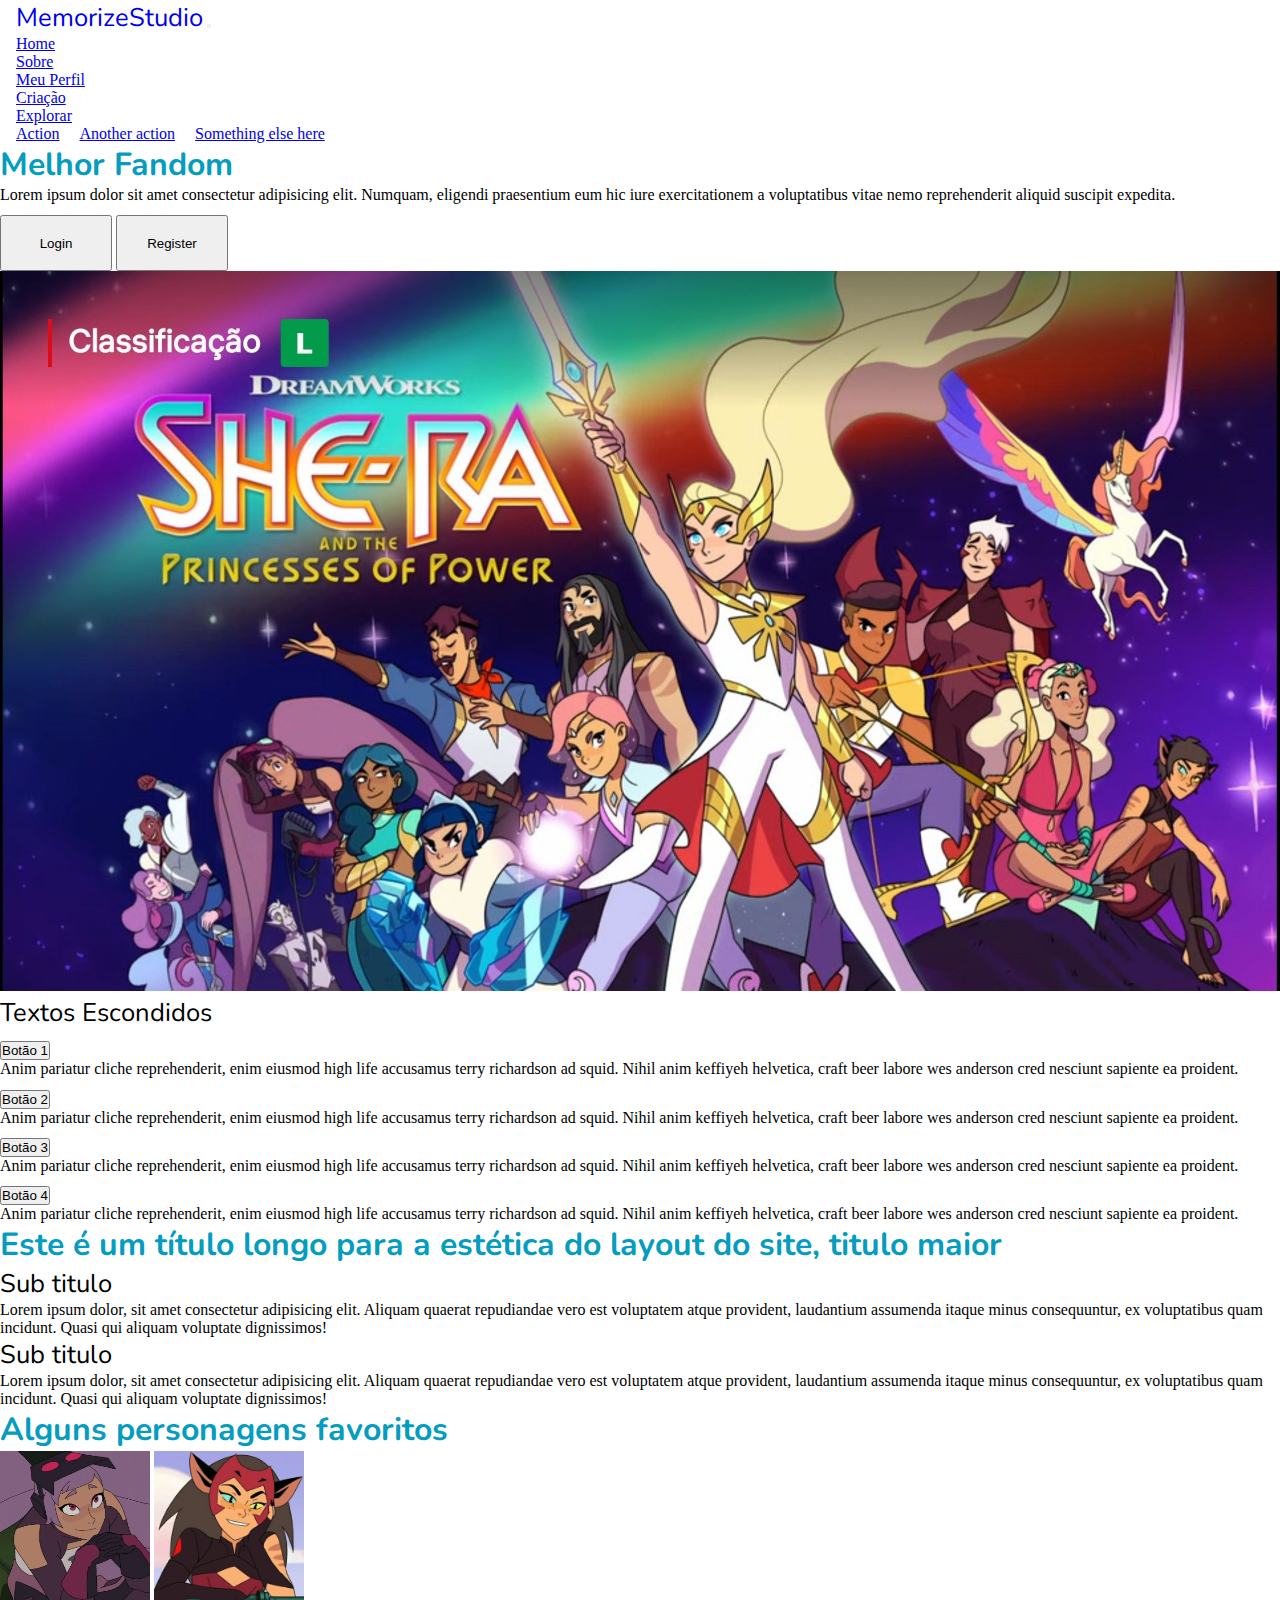
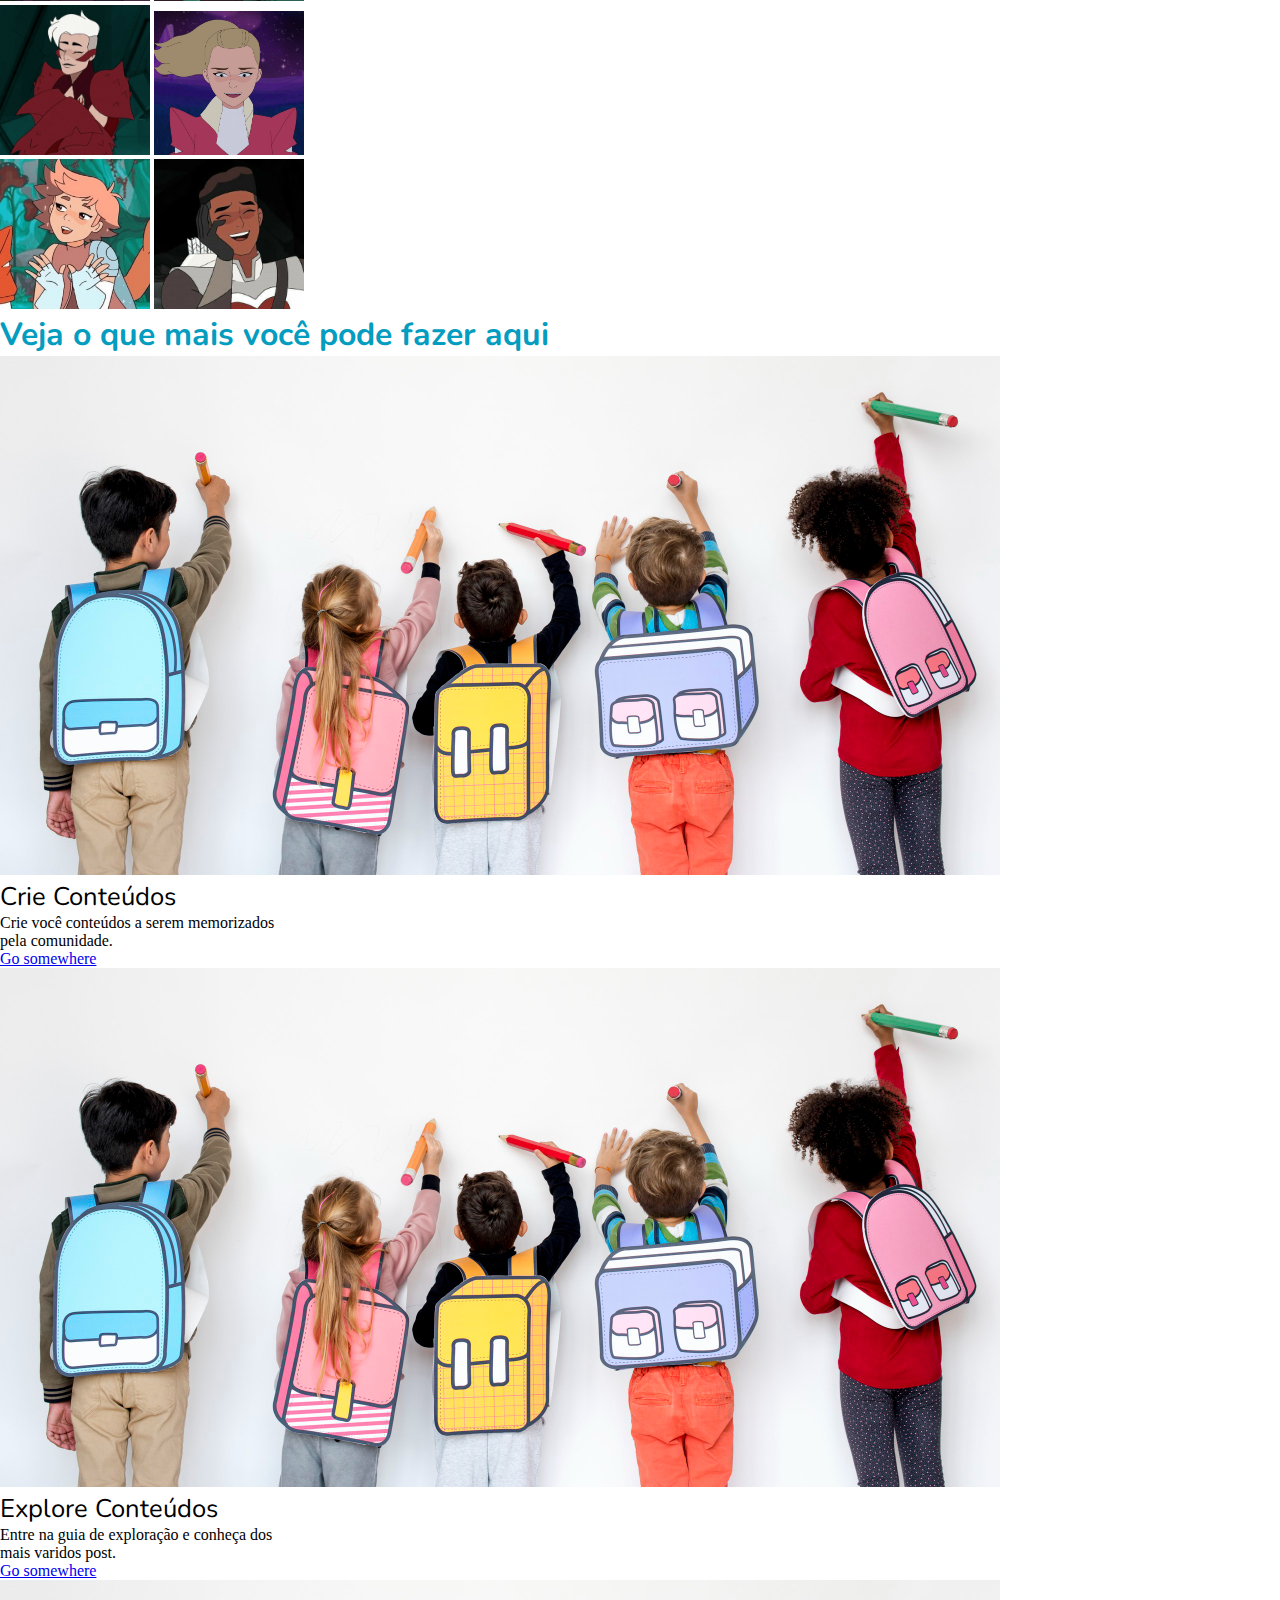
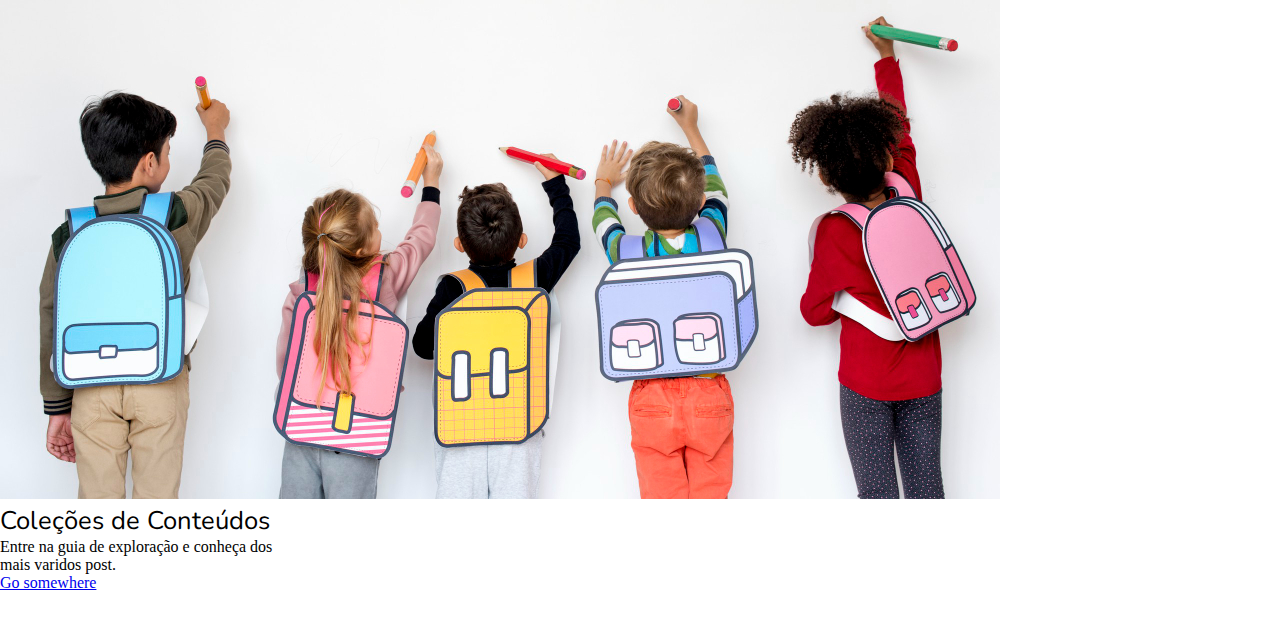
==== commit 5f5f9a4f: "modificacao2" ====
--- a/index.html
+++ b/index.html
@@ -49,98 +49,97 @@
                                 </div>
                             </li>
                         </ul>
-                        <button class="ms-lg-4 btn btn-outline-success my-2 my-sm-0" type="submit">Login</button>
-                        <button class="ms-lg-4 btn btn-outline-success my-2 my-sm-0" type="submit">Register</button>
                     </div>
                 </nav>
             </div>
         </div>
 
         <div class="row">
-            <div id="carouselExampleIndicators" class="carousel slide" data-ride="carousel">
-                <ol class="carousel-indicators">
-                  <li data-target="#carouselExampleIndicators" data-slide-to="0" class="active"></li>
-                  <li data-target="#carouselExampleIndicators" data-slide-to="1"></li>
-                  <li data-target="#carouselExampleIndicators" data-slide-to="2"></li>
-                </ol>
-                <div class="carousel-inner">
-                  <div class="carousel-item active">
-                    <img class="d-block w-100" src="media/imagens/2112.w037.n003.97B.p1.97.jpg" alt="Primeiro Slide">
-                  </div>
-                  <div class="carousel-item">
-                    <img class="d-block w-100" src="media/imagens/classmates-friends-bag-school-education.jpg" alt="Segundo Slide">
-                  </div>
-                  <div class="carousel-item">
-                    <img class="d-block w-100" src="media/imagens/2112.w037.n003.97B.p1.97.jpg" alt="Terceiro Slide">
-                  </div>
-                </div>
-                <a class="carousel-control-prev" href="#carouselExampleIndicators" role="button" data-slide="prev">
-                  <span class="carousel-control-prev-icon" aria-hidden="true"></span>
-                  <span class="sr-only"></span>
-                </a>
-                <a class="carousel-control-next" href="#carouselExampleIndicators" role="button" data-slide="next">
-                  <span class="carousel-control-next-icon" aria-hidden="true"></span>
-                  <span class="sr-only"></span>
-                </a>
-              </div>
-            <br>
-            <br>
-            <br>
-        </div>
-
-        <div class="row mt-5">
+            <div class="col">
+                <div class="container">
+                    <div class="row">
+                        <div class="col">
+                            <div class="pricing-header px-3 py-3 pt-md-5 pb-md-4 mx-auto text-center">
+                            <h1 class="display-4 title-one">Melhor Fandom</h1>
+                            <p class="lead">Lorem ipsum dolor sit amet consectetur adipisicing elit. Numquam, eligendi praesentium eum hic iure exercitationem a voluptatibus vitae nemo reprehenderit aliquid suscipit expedita.</p>
+                            <button class="ms-lg-4 btn btn-outline-success my-2 my-sm-0" type="submit">Login</button>
+                            <button class="ms-lg-4 btn btn-outline-success my-2 my-sm-0" type="submit">Register</button>
+                        </div>
+                        <div class="col">
+                            <figure class="figure">
+                            <img src="media/imagens/Serie Shera.jpg" width="100%" alt="" class="img">
+                            </figure>
+                        </div>
+                    </div>
+                </div>
+            </div>
+        </div>
+
+        <div class="row mt-3">
             <div class="col">
                 <div class="container">
                     <div class="row">
                         <div class="col mt-4">
-                            <h1 class="title-two text-center">Hidden Text</h1>
+                            <h1 class="title-two text-center">Textos Escondidos</h1>
                             <div class="d-grid gap-2">
-                                <button type="button" class="btn btn-dark btn-lg">A Button</button>
-
-                                <div class="accordion" id="accordionExample">
-                                    <div class="accordion-item">
-                                      <h2 class="accordion-header" id="headingOne">
-                                        <button class="accordion-button" type="button" data-bs-toggle="collapse" data-bs-target="#collapseOne" aria-expanded="true" aria-controls="collapseOne">
-                                          Accordion Item #1
-                                        </button>
-                                      </h2>
-                                      <div id="collapseOne" class="accordion-collapse collapse show" aria-labelledby="headingOne" data-bs-parent="#accordionExample">
-                                        <div class="accordion-body">
-                                          <strong>This is the first item's accordion body.</strong> It is shown by default, until the collapse plugin adds the appropriate classes that we use to style each element. These classes control the overall appearance, as well as the showing and hiding via CSS transitions. You can modify any of this with custom CSS or overriding our default variables. It's also worth noting that just about any HTML can go within the <code>.accordion-body</code>, though the transition does limit overflow.
-                                        </div>
-                                      </div>
-                                    </div>
-                                </div>
-
-                                <button type="button" class="btn btn-dark btn-lg">A Button</button>
-                                <button type="button" class="btn btn-dark btn-lg">A Button</button>
-                                <button type="button" class="btn btn-dark btn-lg">A Button</button>
-                            </div>
-                            
+                                <button class="btn btn-dark" type="button" data-toggle="collapse" data-target="#collapse1" aria-expanded="false" aria-controls="collapseExample">
+                                    Botão 1
+                                </button>
+                                <div class="collapse" id="collapse1">
+                                    <div class="card card-body">
+                                        Anim pariatur cliche reprehenderit, enim eiusmod high life accusamus terry richardson ad squid. Nihil anim keffiyeh helvetica, craft beer labore wes anderson cred nesciunt sapiente ea proident.
+                                    </div>
+                                </div>
+
+                                <button class="btn btn-dark" type="button" data-toggle="collapse" data-target="#collapse2" aria-expanded="false" aria-controls="collapseExample">
+                                    Botão 2
+                                </button>
+                                <div class="collapse" id="collapse2">
+                                    <div class="card card-body">
+                                        Anim pariatur cliche reprehenderit, enim eiusmod high life accusamus terry richardson ad squid. Nihil anim keffiyeh helvetica, craft beer labore wes anderson cred nesciunt sapiente ea proident.
+                                    </div>
+                                </div>
+
+                                <button class="btn btn-dark" type="button" data-toggle="collapse" data-target="#collapse3" aria-expanded="false" aria-controls="collapseExample">
+                                    Botão 3
+                                </button>
+                                <div class="collapse" id="collapse3">
+                                    <div class="card card-body">
+                                        Anim pariatur cliche reprehenderit, enim eiusmod high life accusamus terry richardson ad squid. Nihil anim keffiyeh helvetica, craft beer labore wes anderson cred nesciunt sapiente ea proident.
+                                    </div>
+                                </div>
+
+                                <button class="btn btn-dark" type="button" data-toggle="collapse" data-target="#collapse4" aria-expanded="false" aria-controls="collapseExample">
+                                    Botão 4
+                                </button>
+                                <div class="collapse" id="collapse4">
+                                    <div class="card card-body">
+                                        Anim pariatur cliche reprehenderit, enim eiusmod high life accusamus terry richardson ad squid. Nihil anim keffiyeh helvetica, craft beer labore wes anderson cred nesciunt sapiente ea proident.
+                                    </div>
+                                </div>
+
+                            </div>
                         </div>
 
                         <div class="col-8 mt-4">
-                            <h1 class="title-one">This is a longer title for the asthetic, here we are</h1>
-                            <h2 class="title-two">Lorem ipsum dolor</h2>
+                            <h1 class="title-one">Este é um título longo para a estética do layout do site, titulo maior</h1>
+                            <h2 class="title-two">Sub titulo</h2>
                             <p class=" p-1">
                                 Lorem ipsum dolor, sit amet consectetur adipisicing elit. Aliquam quaerat repudiandae vero est voluptatem atque provident, laudantium assumenda itaque minus consequuntur, ex voluptatibus quam incidunt. Quasi qui aliquam voluptate dignissimos!
                             </p>
-                            <h2 class="title-two">Lorem ipsum dolor</h2>
+                            <h2 class="title-two">Sub titulo</h2>
                             <p class=" p-1">
                                 Lorem ipsum dolor, sit amet consectetur adipisicing elit. Aliquam quaerat repudiandae vero est voluptatem atque provident, laudantium assumenda itaque minus consequuntur, ex voluptatibus quam incidunt. Quasi qui aliquam voluptate dignissimos!
                             </p>
-                            <h2 class="title-two">Lorem ipsum dolor</h2>
-                            <p class=" p-1">
-                                Lorem ipsum dolor, sit amet consectetur adipisicing elit. Aliquam quaerat repudiandae vero est voluptatem atque provident, laudantium assumenda itaque minus consequuntur, ex voluptatibus quam incidunt. Quasi qui aliquam voluptate dignissimos!
-                            </p>
-                        </div>
-                    </div>
-                </div>
-            </div>
-        
+                        </div>
+                    </div>
+                </div>
+            </div>
+        </div>
+
         <div class="row mt-5">
             <div class="col">
-                <h1 class="title-one text-center">Some of our favorit caracthers</h1>
+                <h1 class="title-one text-center">Alguns personagens favoritos</h1>
                 <div class="container">
                     <div class="row">
                         <div class="col">
@@ -162,7 +161,7 @@
 
         <div class="row mt-5">
             <div class="col">
-                <h1 class="title-one text-center">Some of our favorit caracthers</h1>
+                <h1 class="title-one text-center">Veja o que mais você pode fazer aqui</h1>
                 <div class="container">
                     <div class="row">
                         <div class="col mt-3 text-center">
@@ -184,7 +183,7 @@
                         <div class="col mt-3">
                             <div class="card" style="width: 18rem;">
                                 <img src="media/imagens/classmates-friends-bag-school-education.jpg" class="card-img-bottom" alt="...">
-                                <h5 class=" text-center title-two">Explore Conteúdos</h5>
+                                <h5 class=" text-center title-two">Coleções de Conteúdos</h5>
                                 <p class="text-center card-text">Entre na guia de exploração e conheça dos mais varidos post.</p>
                                 <a href="#" class="btn btn-primary">Go somewhere</a>
                             </div>
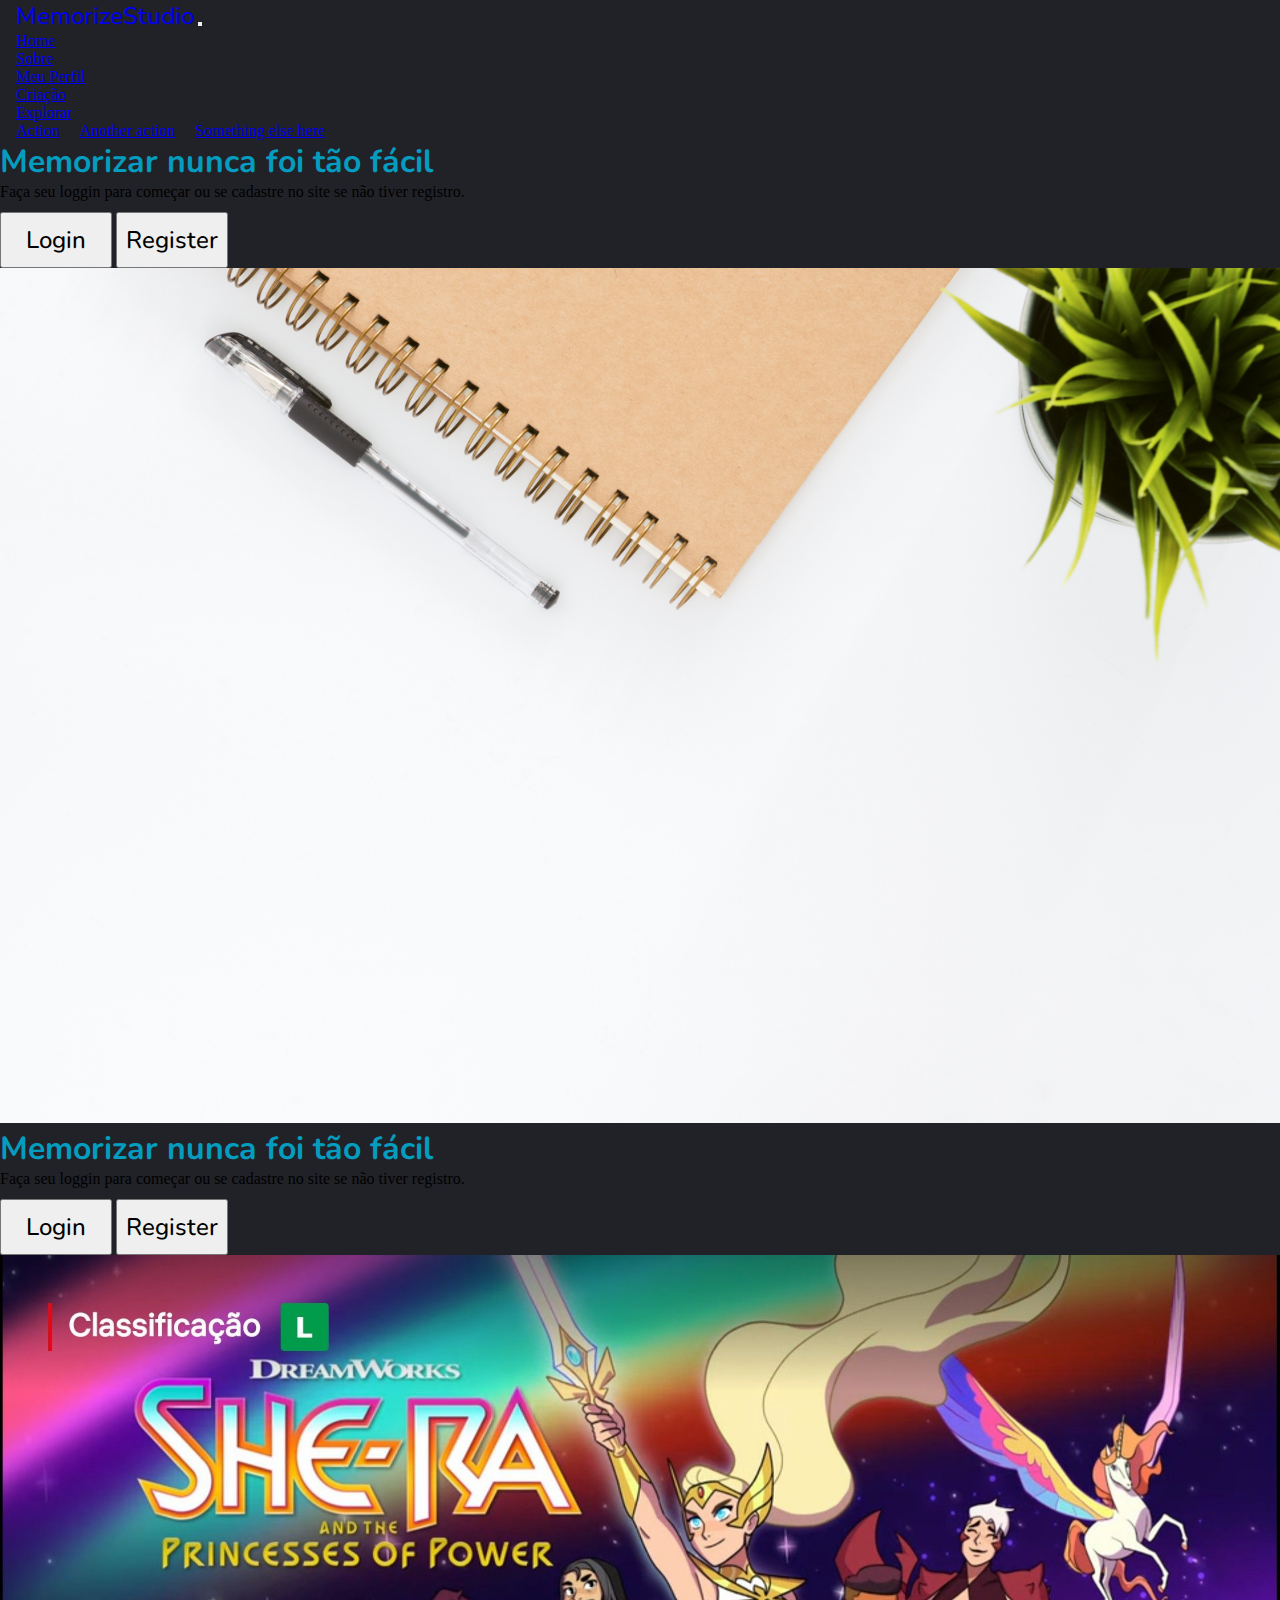
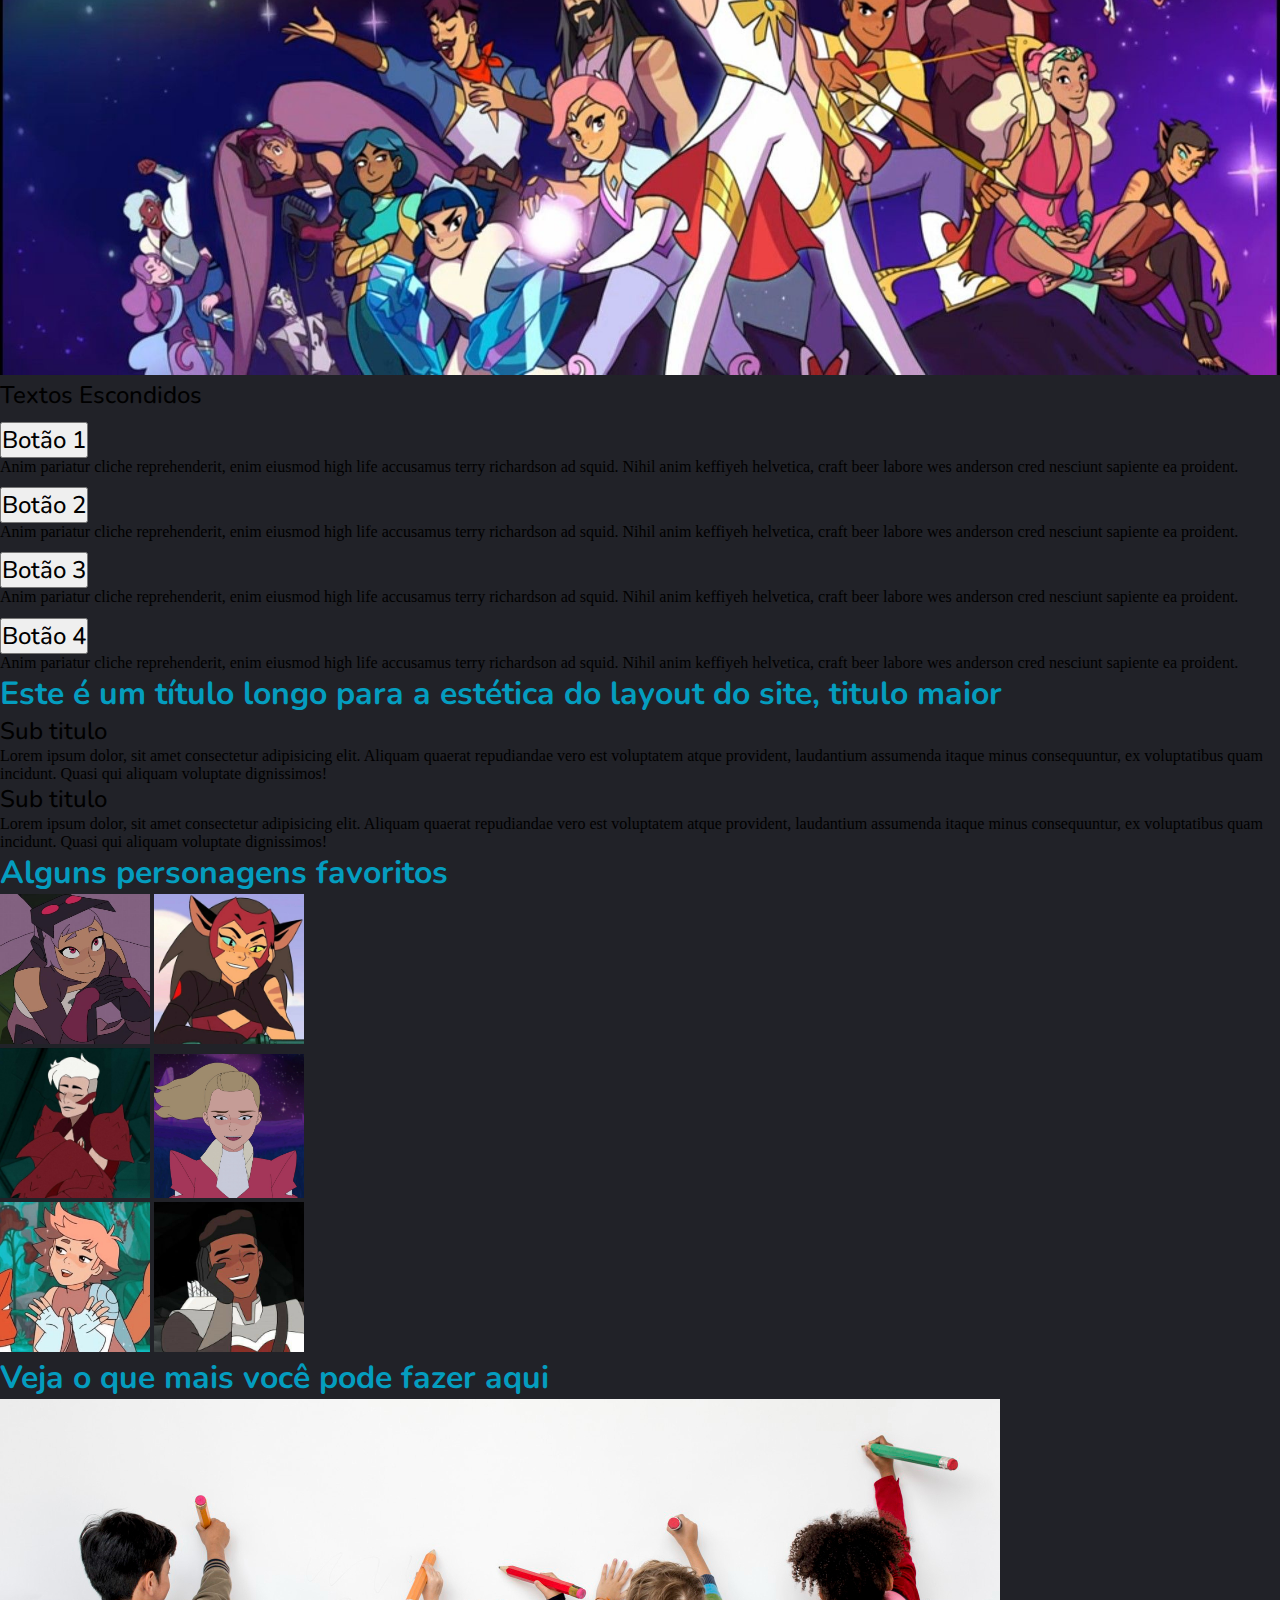
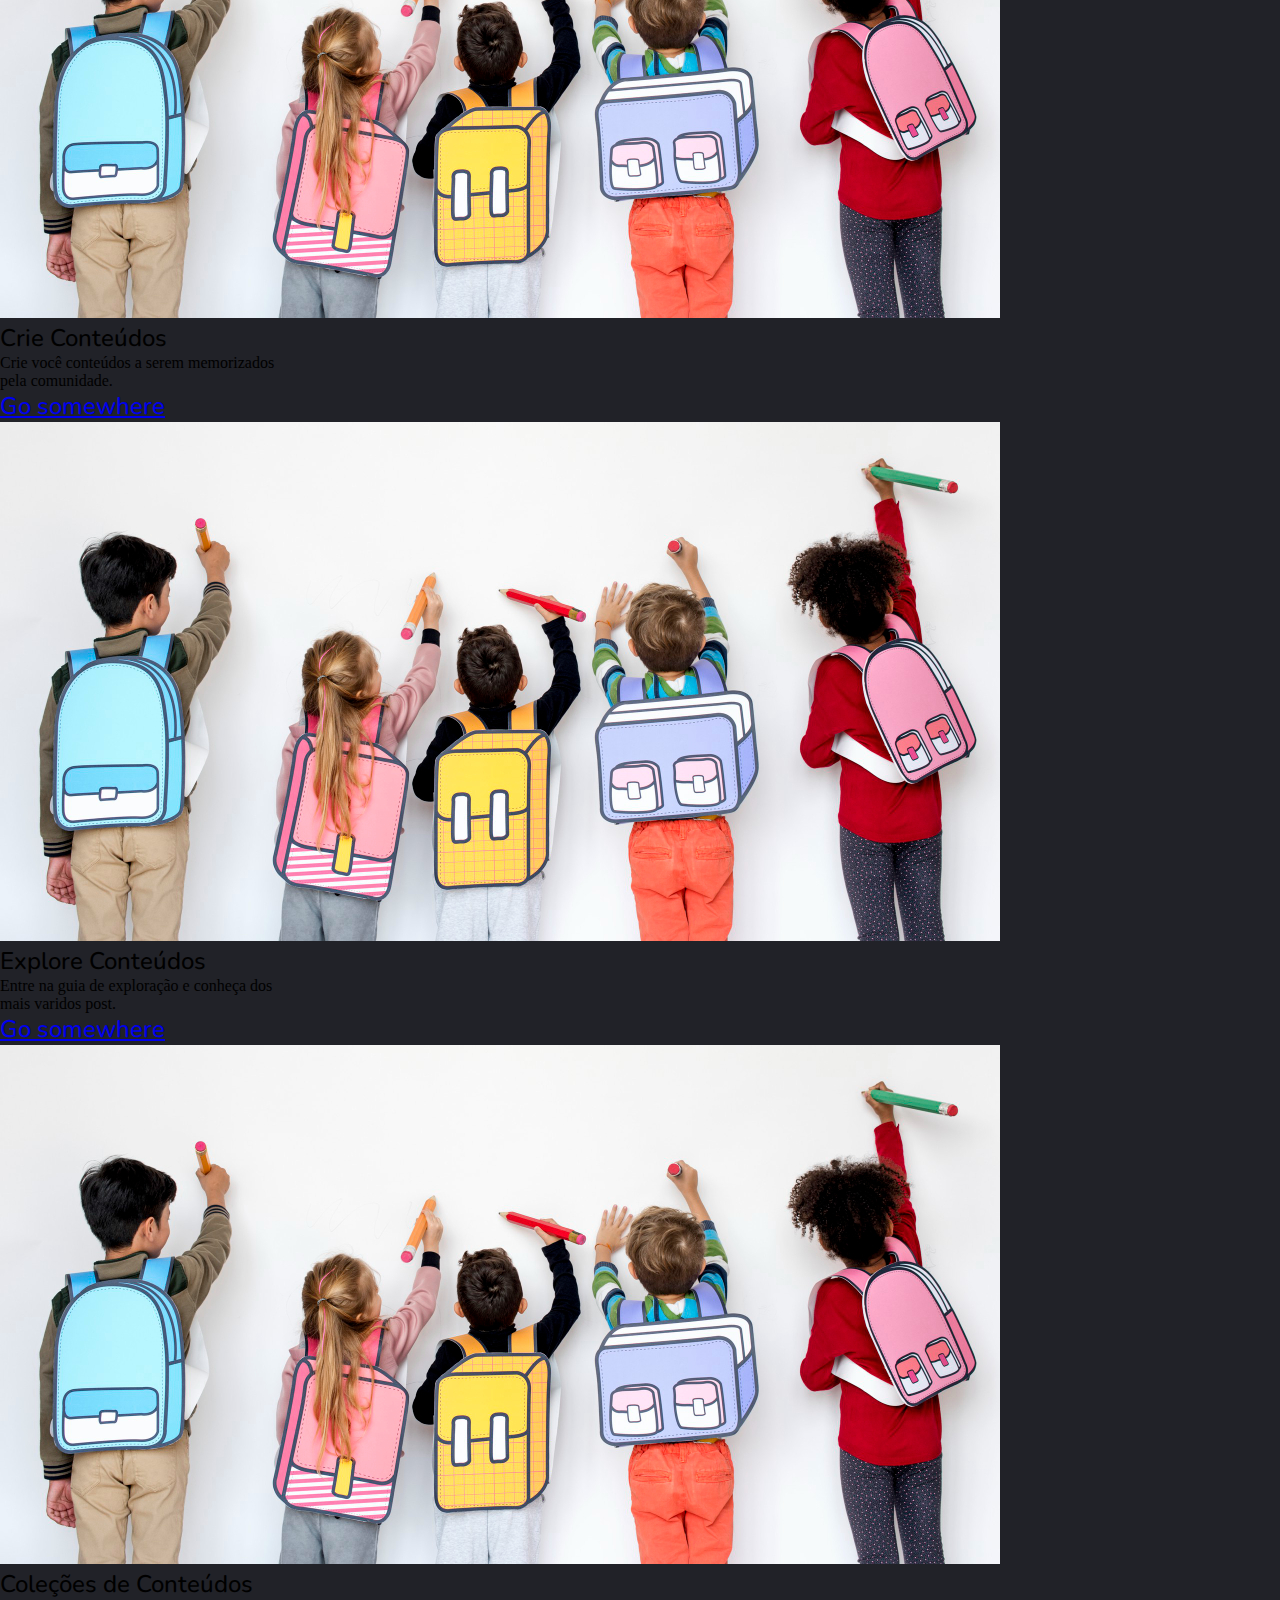
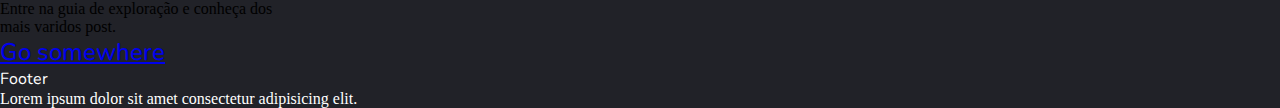
==== commit 3974a36d: "modificacoes do tcc" ====
--- a/index.html
+++ b/index.html
@@ -18,7 +18,7 @@
     <div class="container-fluid">
         <div class="row">
             <div class="col">
-                <nav class="navbar navbar-expand-lg navbar-dark bg-dark">
+                <nav class="navbar navbar-expand-lg navbar-dark">
                     <a href="#" class="title-two">MemorizeStudio</a>
                     <button class="navbar-toggler" type="button" data-toggle="collapse" data-target="#navbarNavDropdown" aria-controls="navbarNavDropdown" aria-expanded="false" aria-label="Toggle navigation">
                         <span class="navbar-toggler-icon"></span>
@@ -32,7 +32,7 @@
                                 <a class="nav-link" href="#">Sobre</a>
                             </li>
                             <li class="nav-item active">
-                                <a class="nav-link" href="#">Meu Perfil</a>
+                                <a class="nav-link" href="perfil.html">Meu Perfil</a>
                             </li>
                             </li>
                             <li class="nav-item active">
@@ -54,15 +54,35 @@
             </div>
         </div>
 
+        <div class="row mb-3">
+            <div class="container">
+                <div class="row">
+                    <div class="col p-4">
+                        <div class="pricing-header px-3 py-3 pt-md-5 pb-md-4 mx-auto text-center">
+                            <h1 class="display-4 title-one">Memorizar nunca foi tão fácil</h1>
+                            <p class="lead text-light">Faça seu loggin para começar ou se cadastre no site se não tiver registro.</p>
+                            <button class="ms-lg-4 btn btn-outline-success my-2 my-sm-0" type="submit" onclick="">Login</button>
+                            <button class="ms-lg-4 btn btn-outline-success my-2 my-sm-0" type="submit">Register</button>
+                        </div>
+                    </div>
+                    <div class="col-lg-6 col-md-5 p-sm-4">
+                        <figure class="figure">
+                            <img src="media/imagens/img homepage.jpg" alt="img-homepage" width="100%">
+                        </figure>
+                    </div>
+                </div>
+            </div>
+        </div>
+
         <div class="row">
             <div class="col">
                 <div class="container">
                     <div class="row">
                         <div class="col">
                             <div class="pricing-header px-3 py-3 pt-md-5 pb-md-4 mx-auto text-center">
-                            <h1 class="display-4 title-one">Melhor Fandom</h1>
-                            <p class="lead">Lorem ipsum dolor sit amet consectetur adipisicing elit. Numquam, eligendi praesentium eum hic iure exercitationem a voluptatibus vitae nemo reprehenderit aliquid suscipit expedita.</p>
-                            <button class="ms-lg-4 btn btn-outline-success my-2 my-sm-0" type="submit">Login</button>
+                            <h1 class="display-4 title-one">Memorizar nunca foi tão fácil</h1>
+                            <p class="lead">Faça seu loggin para começar ou se cadastre no site se não tiver registro.</p>
+                            <button class="ms-lg-4 btn btn-outline-success my-2 my-sm-0" type="submit" onclick="">Login</button>
                             <button class="ms-lg-4 btn btn-outline-success my-2 my-sm-0" type="submit">Register</button>
                         </div>
                         <div class="col">
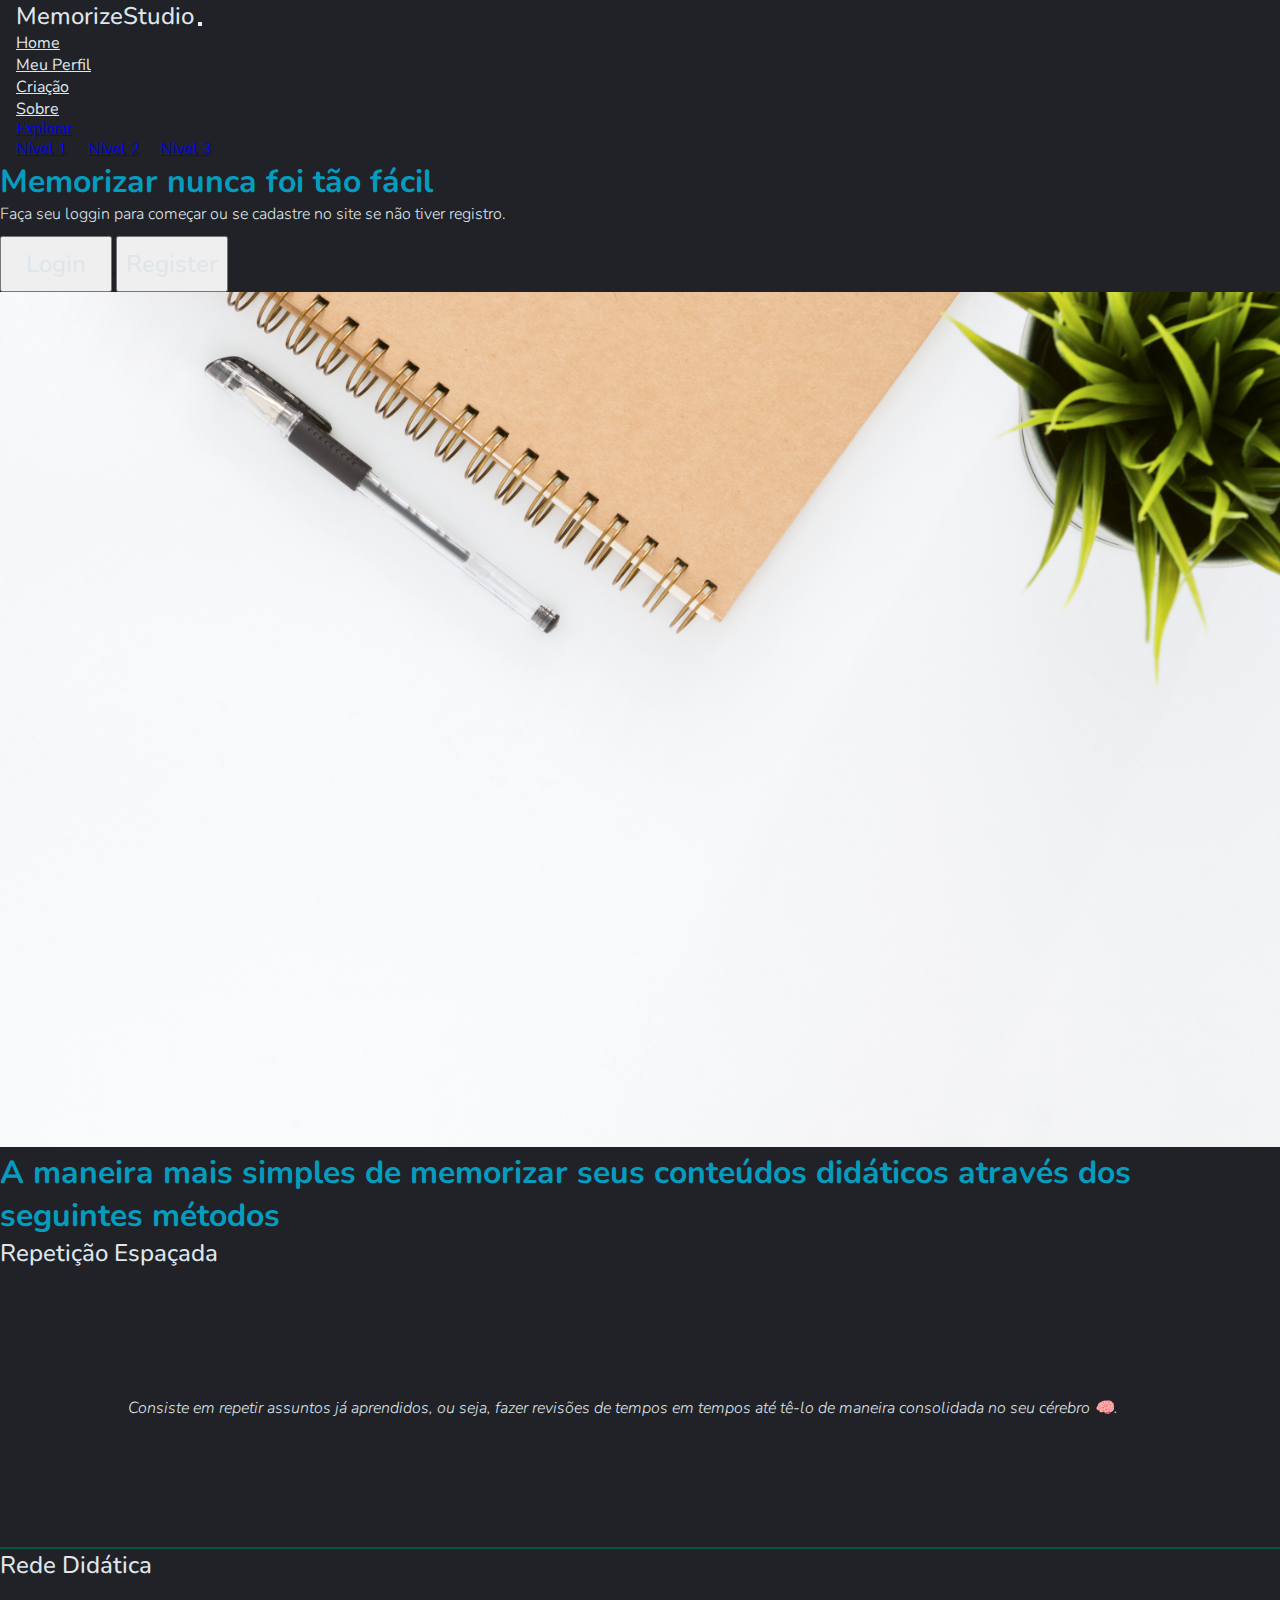
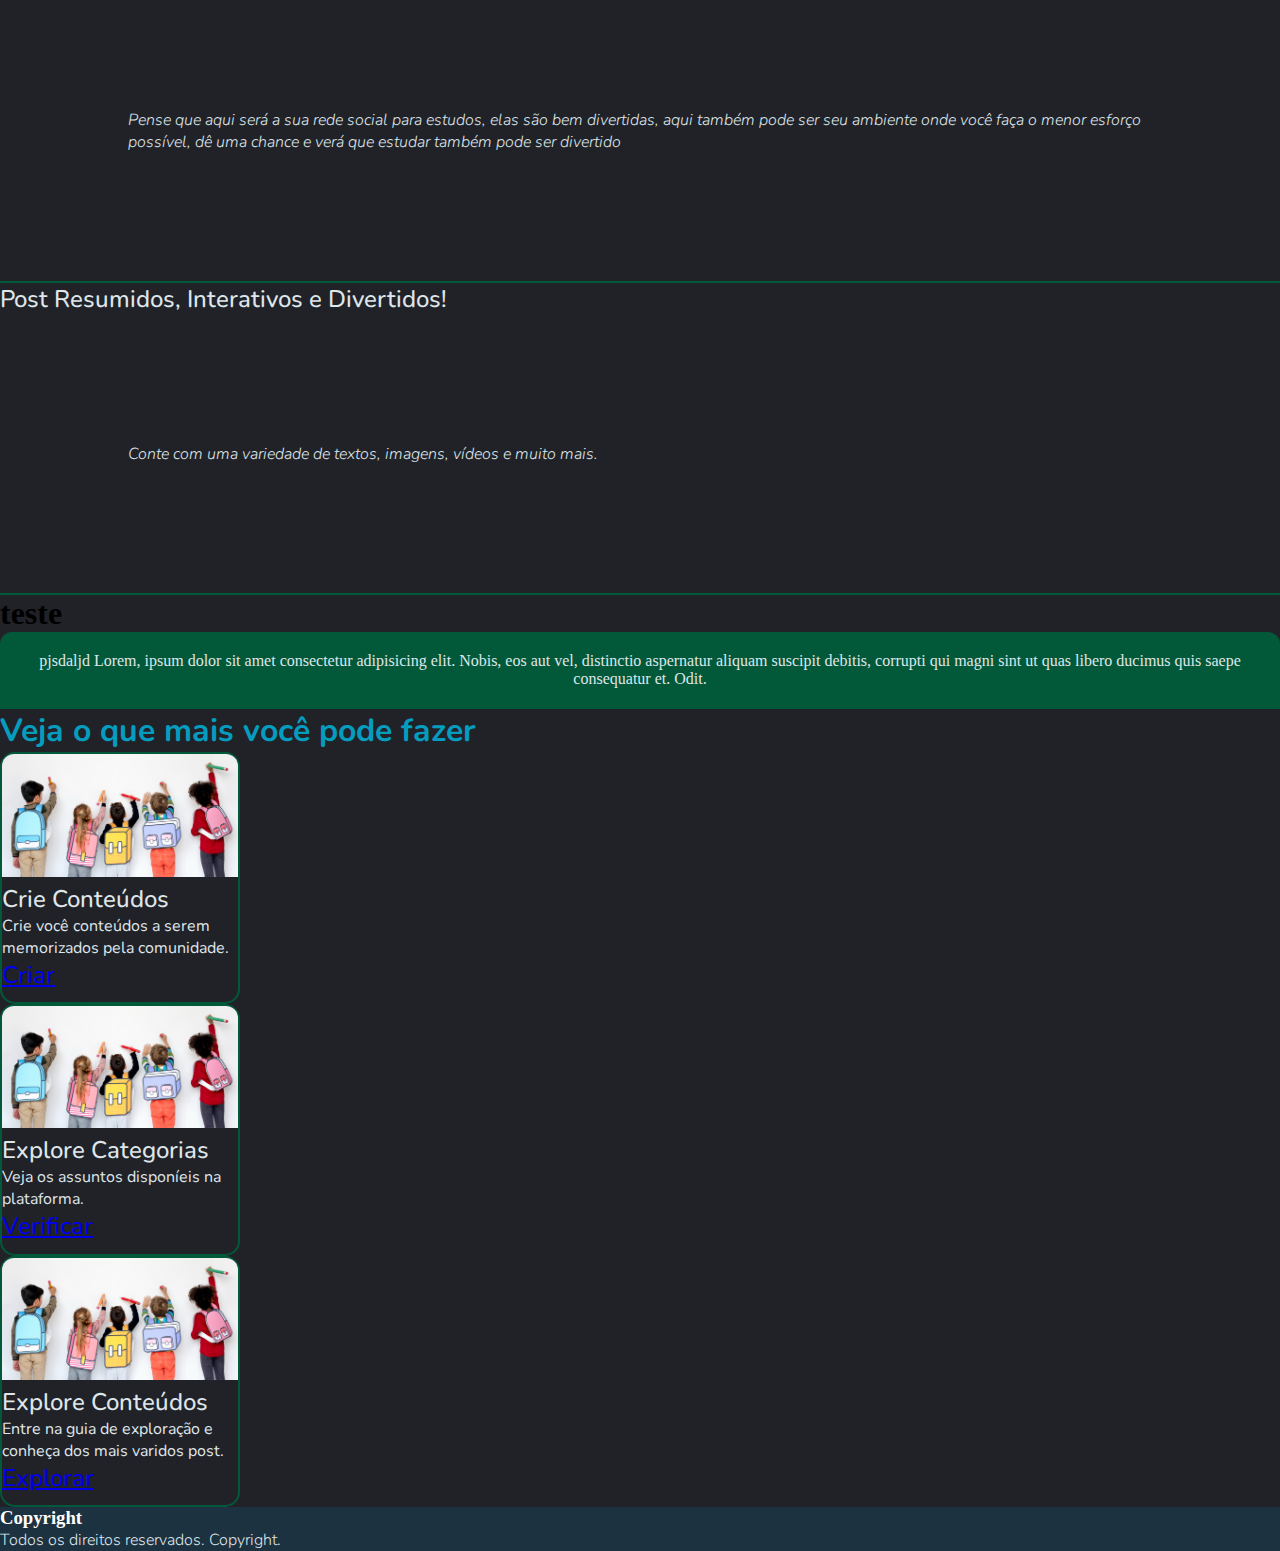
==== commit 6e74d723: "modificacao1 na tela inicial" ====
--- a/index.html
+++ b/index.html
@@ -1,51 +1,60 @@
 <!DOCTYPE html>
 <html lang="pt-br">
+
 <head>
     <meta charset="UTF-8">
     <meta http-equiv="X-UA-Compatible" content="IE=edge">
     <meta name="viewport" content="width=device-width, initial-scale=1.0">
     <link rel="stylesheet" href="css/reset.css">
-    <script src="js/index.js"></script>
-    <link href="https://cdn.jsdelivr.net/npm/bootstrap@5.1.3/dist/css/bootstrap.min.css" rel="stylesheet" integrity="sha384-1BmE4kWBq78iYhFldvKuhfTAU6auU8tT94WrHftjDbrCEXSU1oBoqyl2QvZ6jIW3" crossorigin="anonymous">
-    <script src="https://code.jquery.com/jquery-3.2.1.slim.min.js" integrity="sha384-KJ3o2DKtIkvYIK3UENzmM7KCkRr/rE9/Qpg6aAZGJwFDMVNA/GpGFF93hXpG5KkN" crossorigin="anonymous"></script>
-    <script src="https://cdnjs.cloudflare.com/ajax/libs/popper.js/1.12.9/umd/popper.min.js" integrity="sha384-ApNbgh9B+Y1QKtv3Rn7W3mgPxhU9K/ScQsAP7hUibX39j7fakFPskvXusvfa0b4Q" crossorigin="anonymous"></script>
-    <script src="https://maxcdn.bootstrapcdn.com/bootstrap/4.0.0/js/bootstrap.min.js" integrity="sha384-JZR6Spejh4U02d8jOt6vLEHfe/JQGiRRSQQxSfFWpi1MquVdAyjUar5+76PVCmYl" crossorigin="anonymous"></script>
-    <title>Tcc Project</title>
+    <script src="js/script.js"></script>
+    <link href="https://cdn.jsdelivr.net/npm/bootstrap@5.1.3/dist/css/bootstrap.min.css" rel="stylesheet"
+        integrity="sha384-1BmE4kWBq78iYhFldvKuhfTAU6auU8tT94WrHftjDbrCEXSU1oBoqyl2QvZ6jIW3" crossorigin="anonymous">
+    <script src="https://code.jquery.com/jquery-3.2.1.slim.min.js"
+        integrity="sha384-KJ3o2DKtIkvYIK3UENzmM7KCkRr/rE9/Qpg6aAZGJwFDMVNA/GpGFF93hXpG5KkN"
+        crossorigin="anonymous"></script>
+    <script src="https://cdnjs.cloudflare.com/ajax/libs/popper.js/1.12.9/umd/popper.min.js"
+        integrity="sha384-ApNbgh9B+Y1QKtv3Rn7W3mgPxhU9K/ScQsAP7hUibX39j7fakFPskvXusvfa0b4Q"
+        crossorigin="anonymous"></script>
+    <script src="https://maxcdn.bootstrapcdn.com/bootstrap/4.0.0/js/bootstrap.min.js"
+        integrity="sha384-JZR6Spejh4U02d8jOt6vLEHfe/JQGiRRSQQxSfFWpi1MquVdAyjUar5+76PVCmYl"
+        crossorigin="anonymous"></script>
+    <title>Página Inicial</title>
 </head>
 
 <body>
-    
+
     <div class="container-fluid">
         <div class="row">
             <div class="col">
                 <nav class="navbar navbar-expand-lg navbar-dark">
                     <a href="#" class="title-two">MemorizeStudio</a>
-                    <button class="navbar-toggler" type="button" data-toggle="collapse" data-target="#navbarNavDropdown" aria-controls="navbarNavDropdown" aria-expanded="false" aria-label="Toggle navigation">
+                    <button class="navbar-toggler" type="button" data-toggle="collapse" data-target="#navbarNavDropdown"
+                        aria-controls="navbarNavDropdown" aria-expanded="false" aria-label="Toggle navigation">
                         <span class="navbar-toggler-icon"></span>
                     </button>
                     <div class="collapse navbar-collapse" id="navbarNavDropdown">
                         <ul class="navbar-nav">
                             <li class="nav-item active">
-                                <a class="nav-link" href="#">Home</a>
+                                <a class="nav-link p-regular" href="#">Home</a>
                             </li>
                             <li class="nav-item active">
-                                <a class="nav-link" href="#">Sobre</a>
+                                <a class="nav-link p-regular" href="login.html">Meu Perfil</a>
                             </li>
                             <li class="nav-item active">
-                                <a class="nav-link" href="perfil.html">Meu Perfil</a>
-                            </li>
-                            </li>
-                            <li class="nav-item active">
-                                <a class="nav-link" href="#">Criação</a>
+                                <a class="nav-link p-regular" href="login.html">Criação</a>
                             </li>
                             <li class="nav-item dropdown">
-                                <a class="nav-link dropdown-toggle" href="#" id="navbarDropdownMenuLink" data-toggle="dropdown" aria-haspopup="true" aria-expanded="false">
-                                Explorar
+                                <a class="nav-link p-regular" href="sobre.html">Sobre</a>
+                            </li>
+                            <li class="nav-item dropdown">
+                                <a class="nav-link dropdown-toggle" href="#" id="navbarDropdownMenuLink"
+                                    data-toggle="dropdown" aria-haspopup="true" aria-expanded="false">
+                                    Explorar
                                 </a>
-                                <div class="dropdown-menu" aria-labelledby="navbarDropdownMenuLink">
-                                    <a class="dropdown-item" href="#">Action</a>
-                                    <a class="dropdown-item" href="#">Another action</a>
-                                    <a class="dropdown-item" href="#">Something else here</a>
+                                <div class="dropdown-menu p-regular" aria-labelledby="navbarDropdownMenuLink">
+                                    <a class="dropdown-item" href="exploracao.html">Nível 1</a>
+                                    <a class="dropdown-item" href="exploracao.html">Nível 2</a>
+                                    <a class="dropdown-item" href="exploracao.html">Nível 3</a>
                                 </div>
                             </li>
                         </ul>
@@ -54,15 +63,20 @@
             </div>
         </div>
 
-        <div class="row mb-3">
-            <div class="container">
+        <div class="row">
+            <div class="container vh-80">
                 <div class="row">
                     <div class="col p-4">
                         <div class="pricing-header px-3 py-3 pt-md-5 pb-md-4 mx-auto text-center">
                             <h1 class="display-4 title-one">Memorizar nunca foi tão fácil</h1>
-                            <p class="lead text-light">Faça seu loggin para começar ou se cadastre no site se não tiver registro.</p>
-                            <button class="ms-lg-4 btn btn-outline-success my-2 my-sm-0" type="submit" onclick="">Login</button>
-                            <button class="ms-lg-4 btn btn-outline-success my-2 my-sm-0" type="submit">Register</button>
+                            <p class="lead p-light">Faça seu loggin para começar ou se cadastre no site se não tiver
+                                registro.</p>
+                            <a href="login.html">
+                                <button class="ms-lg-4 btn btn-outline-success my-2 my-sm-0 p-regular">Login</button>
+                            </a>
+                            <a href="cadastro.html">
+                                <button class="ms-lg-4 btn btn-outline-success my-2 my-sm-0 p-regular">Register</button>
+                            </a>
                         </div>
                     </div>
                     <div class="col-lg-6 col-md-5 p-sm-4">
@@ -74,21 +88,50 @@
             </div>
         </div>
 
-        <div class="row">
-            <div class="col">
-                <div class="container">
+        <div class="row mt-3">
+            <div class="col">
+                <div class="container-fluid text-center">
                     <div class="row">
-                        <div class="col">
-                            <div class="pricing-header px-3 py-3 pt-md-5 pb-md-4 mx-auto text-center">
-                            <h1 class="display-4 title-one">Memorizar nunca foi tão fácil</h1>
-                            <p class="lead">Faça seu loggin para começar ou se cadastre no site se não tiver registro.</p>
-                            <button class="ms-lg-4 btn btn-outline-success my-2 my-sm-0" type="submit" onclick="">Login</button>
-                            <button class="ms-lg-4 btn btn-outline-success my-2 my-sm-0" type="submit">Register</button>
-                        </div>
-                        <div class="col">
-                            <figure class="figure">
-                            <img src="media/imagens/Serie Shera.jpg" width="100%" alt="" class="img">
-                            </figure>
+
+                        <div class="col mt-4 title-one">
+                            <h1 class="title-one">A maneira mais simples de memorizar seus conteúdos didáticos através
+                                dos seguintes métodos</h1>
+
+                            <h2 class="title-two mt-4" type="button" data-toggle="collapse"
+                                data-target="#repeticao-espacada" aria-expanded="false" aria-controls="collapseExample">
+                                Repetição Espaçada</h2>
+                            <div class="collapse mb-2" id="repeticao-espacada">
+                                <div class="cat-card">
+                                    <p class="p-light-italic">
+                                        Consiste em repetir assuntos já aprendidos, ou seja, fazer revisões de tempos em
+                                        tempos até tê-lo de maneira consolidada no seu cérebro 🧠.
+                                    </p>
+                                </div>
+                            </div>
+
+                            <h2 class="title-two mt-4" type="button" data-toggle="collapse" data-target="#rede-didatica"
+                                aria-expanded="false" aria-controls="collapseExample">Rede Didática</h2>
+                            <div class="collapse mb-2" id="rede-didatica">
+                                <div class="cat-card">
+                                    <p class="p-light-italic">
+                                        Pense que aqui será a sua rede social para estudos, elas são bem divertidas,
+                                        aqui também pode ser seu ambiente onde você faça o menor esforço possível, dê
+                                        uma chance e verá que estudar também pode ser divertido
+                                    </p>
+                                </div>
+                            </div>
+
+                            <h2 class="title-two mt-4" type="button" data-toggle="collapse" data-target="#post-rid"
+                                aria-expanded="false" aria-controls="collapseExample">Post Resumidos, Interativos e
+                                Divertidos!</h2>
+                            <div class="collapse mb-2" id="post-rid">
+                                <div class="cat-card">
+                                    <p class="p-light-italic">
+                                        Conte com uma variedade de textos, imagens, vídeos e muito mais.
+                                    </p>
+                                </div>
+                            </div>
+
                         </div>
                     </div>
                 </div>
@@ -96,131 +139,64 @@
         </div>
 
         <div class="row mt-3">
-            <div class="col">
-                <div class="container">
+            <div class="col container-fluid text-center">
+                <h1 class="text-light">teste</h1>
+                            <div class="text-light top-card">
+                                pjsdaljd Lorem, ipsum dolor sit amet consectetur adipisicing elit. Nobis, eos aut vel, distinctio aspernatur aliquam suscipit debitis, corrupti qui magni sint ut quas libero ducimus quis saepe consequatur et. Odit.
+                            </div>
+            </div>
+        </div>
+
+        <div class="row mt-5">
+            <div class="col">
+                <div class="container-fluid text-center">
+                    <h1 class="title-one text-center">Veja o que mais você pode fazer</h1>
                     <div class="row">
-                        <div class="col mt-4">
-                            <h1 class="title-two text-center">Textos Escondidos</h1>
-                            <div class="d-grid gap-2">
-                                <button class="btn btn-dark" type="button" data-toggle="collapse" data-target="#collapse1" aria-expanded="false" aria-controls="collapseExample">
-                                    Botão 1
-                                </button>
-                                <div class="collapse" id="collapse1">
-                                    <div class="card card-body">
-                                        Anim pariatur cliche reprehenderit, enim eiusmod high life accusamus terry richardson ad squid. Nihil anim keffiyeh helvetica, craft beer labore wes anderson cred nesciunt sapiente ea proident.
-                                    </div>
-                                </div>
-
-                                <button class="btn btn-dark" type="button" data-toggle="collapse" data-target="#collapse2" aria-expanded="false" aria-controls="collapseExample">
-                                    Botão 2
-                                </button>
-                                <div class="collapse" id="collapse2">
-                                    <div class="card card-body">
-                                        Anim pariatur cliche reprehenderit, enim eiusmod high life accusamus terry richardson ad squid. Nihil anim keffiyeh helvetica, craft beer labore wes anderson cred nesciunt sapiente ea proident.
-                                    </div>
-                                </div>
-
-                                <button class="btn btn-dark" type="button" data-toggle="collapse" data-target="#collapse3" aria-expanded="false" aria-controls="collapseExample">
-                                    Botão 3
-                                </button>
-                                <div class="collapse" id="collapse3">
-                                    <div class="card card-body">
-                                        Anim pariatur cliche reprehenderit, enim eiusmod high life accusamus terry richardson ad squid. Nihil anim keffiyeh helvetica, craft beer labore wes anderson cred nesciunt sapiente ea proident.
-                                    </div>
-                                </div>
-
-                                <button class="btn btn-dark" type="button" data-toggle="collapse" data-target="#collapse4" aria-expanded="false" aria-controls="collapseExample">
-                                    Botão 4
-                                </button>
-                                <div class="collapse" id="collapse4">
-                                    <div class="card card-body">
-                                        Anim pariatur cliche reprehenderit, enim eiusmod high life accusamus terry richardson ad squid. Nihil anim keffiyeh helvetica, craft beer labore wes anderson cred nesciunt sapiente ea proident.
-                                    </div>
-                                </div>
-
-                            </div>
-                        </div>
-
-                        <div class="col-8 mt-4">
-                            <h1 class="title-one">Este é um título longo para a estética do layout do site, titulo maior</h1>
-                            <h2 class="title-two">Sub titulo</h2>
-                            <p class=" p-1">
-                                Lorem ipsum dolor, sit amet consectetur adipisicing elit. Aliquam quaerat repudiandae vero est voluptatem atque provident, laudantium assumenda itaque minus consequuntur, ex voluptatibus quam incidunt. Quasi qui aliquam voluptate dignissimos!
-                            </p>
-                            <h2 class="title-two">Sub titulo</h2>
-                            <p class=" p-1">
-                                Lorem ipsum dolor, sit amet consectetur adipisicing elit. Aliquam quaerat repudiandae vero est voluptatem atque provident, laudantium assumenda itaque minus consequuntur, ex voluptatibus quam incidunt. Quasi qui aliquam voluptate dignissimos!
-                            </p>
+                        <div class="col mt-3">
+                        <div class="my-card">
+                            <img src="media/imagens/classmates-friends-bag-school-education.jpg" class=" top-card-img"
+                                alt="...">
+                            <h5 class="text-center title-two">Crie Conteúdos</h5>
+                            <p class="text-center p-regular p-2">Crie você conteúdos a serem memorizados pela
+                                comunidade.</p>
+                            <a href="login.html" class="btn btn-primary">Criar</a>
+                        </div>
+                    </div>
+
+                    <div class="col mt-3">
+                        <div class="my-card">
+                            <img src="media/imagens/classmates-friends-bag-school-education.jpg" class=" top-card-img"
+                                alt="...">
+                            <h5 class="text-center title-two">Explore Categorias</h5>
+                            <p class="text-center p-regular p-2">Veja os assuntos disponíeis na plataforma.</p>
+                            <a href="login.html" class="btn btn-primary">Verificar</a>
+                        </div>
+                    </div>
+
+                    <div class="col mt-3">
+                        <div class="my-card">
+                            <img src="media/imagens/classmates-friends-bag-school-education.jpg" class=" top-card-img"
+                                alt="...">
+                            <h5 class="text-center title-two">Explore Conteúdos</h5>
+                            <p class="text-center p-regular p-2">Entre na guia de exploração e conheça dos mais varidos
+                                post.</p>
+                            <a href="login.html" class="btn btn-primary">Explorar</a>
                         </div>
                     </div>
                 </div>
             </div>
-        </div>
-
-        <div class="row mt-5">
-            <div class="col">
-                <h1 class="title-one text-center">Alguns personagens favoritos</h1>
-                <div class="container">
-                    <div class="row">
-                        <div class="col">
-                            <img src="media/imagens/entrapta.jfif" width="150px" height="150px" alt="Entrapta" class="rounded-circle m-3">
-                            <img src="media/imagens/3d8a724f-7dc2-42c9-8ca3-da12eab3ee71.jpg" width="150px" alt="Catra" class="rounded-circle m-3">
-                        </div>
-                        <div class="col">
-                            <img src="media/imagens/Scorpia.jpg" width="150px" alt="Scorpia" class="rounded-circle m-3">
-                            <img src="media/imagens/˚₊· ͟͟͞͞➳❥ADORA彡 ❍.jpg" width="150px" alt="Adora" class="rounded-circle m-3">
-                        </div>
-                        <div class="col">
-                            <img src="media/imagens/↷♡ Glimmer.jpg" width="150px" alt="Glimmer" class="rounded-circle m-3">
-                            <img src="media/imagens/Bow.jpg" width="150px" alt="Bow" class="rounded-circle m-3  ">
-                        </div>
-                    </div>
-                </div>
-            </div>
-        </div>
-
-        <div class="row mt-5">
-            <div class="col">
-                <h1 class="title-one text-center">Veja o que mais você pode fazer aqui</h1>
-                <div class="container">
-                    <div class="row">
-                        <div class="col mt-3 text-center">
-                            <div class="card" style="width: 18rem;">
-                                <img src="media/imagens/classmates-friends-bag-school-education.jpg" class="card-img-bottom" alt="...">
-                                <h5 class="text-center title-two">Crie Conteúdos</h5>
-                                <p class="text-center card-text">Crie você conteúdos a serem memorizados pela comunidade.</p>
-                                <a href="#" class="btn btn-primary">Go somewhere</a>
-                            </div>
-                        </div>
-                        <div class="col mt-3">
-                            <div class="card" style="width: 18rem;">
-                                <img src="media/imagens/classmates-friends-bag-school-education.jpg" class="card-img-bottom" alt="...">
-                                <h5 class=" text-center title-two">Explore Conteúdos</h5>
-                                <p class="text-center card-text">Entre na guia de exploração e conheça dos mais varidos post.</p>
-                                <a href="#" class="btn btn-primary">Go somewhere</a>
-                            </div>
-                        </div>
-                        <div class="col mt-3">
-                            <div class="card" style="width: 18rem;">
-                                <img src="media/imagens/classmates-friends-bag-school-education.jpg" class="card-img-bottom" alt="...">
-                                <h5 class=" text-center title-two">Coleções de Conteúdos</h5>
-                                <p class="text-center card-text">Entre na guia de exploração e conheça dos mais varidos post.</p>
-                                <a href="#" class="btn btn-primary">Go somewhere</a>
-                            </div>
-                        </div>
-                    </div>
-                </div>
-            </div>
-        </div>
-
-        <footer class="row p-3 mt-5 bg-dark">
-            <div class="col">
-                <h1 class="title-three text-center">Footer</h1>
-                <p class="text-center">Lorem ipsum dolor sit amet consectetur adipisicing elit.</p>
+
+        </div>
+
+        <footer class="row p-3 mt-5 nav-container">
+            <div class="col">
+                <h3 class="title-three text-center">Copyright</h3>
+                <p class="text-center p-light">Todos os direitos reservados. Copyright.</p>
             </div>
         </footer>
 
     </div>
 
 </body>
-</html>
+
+</html>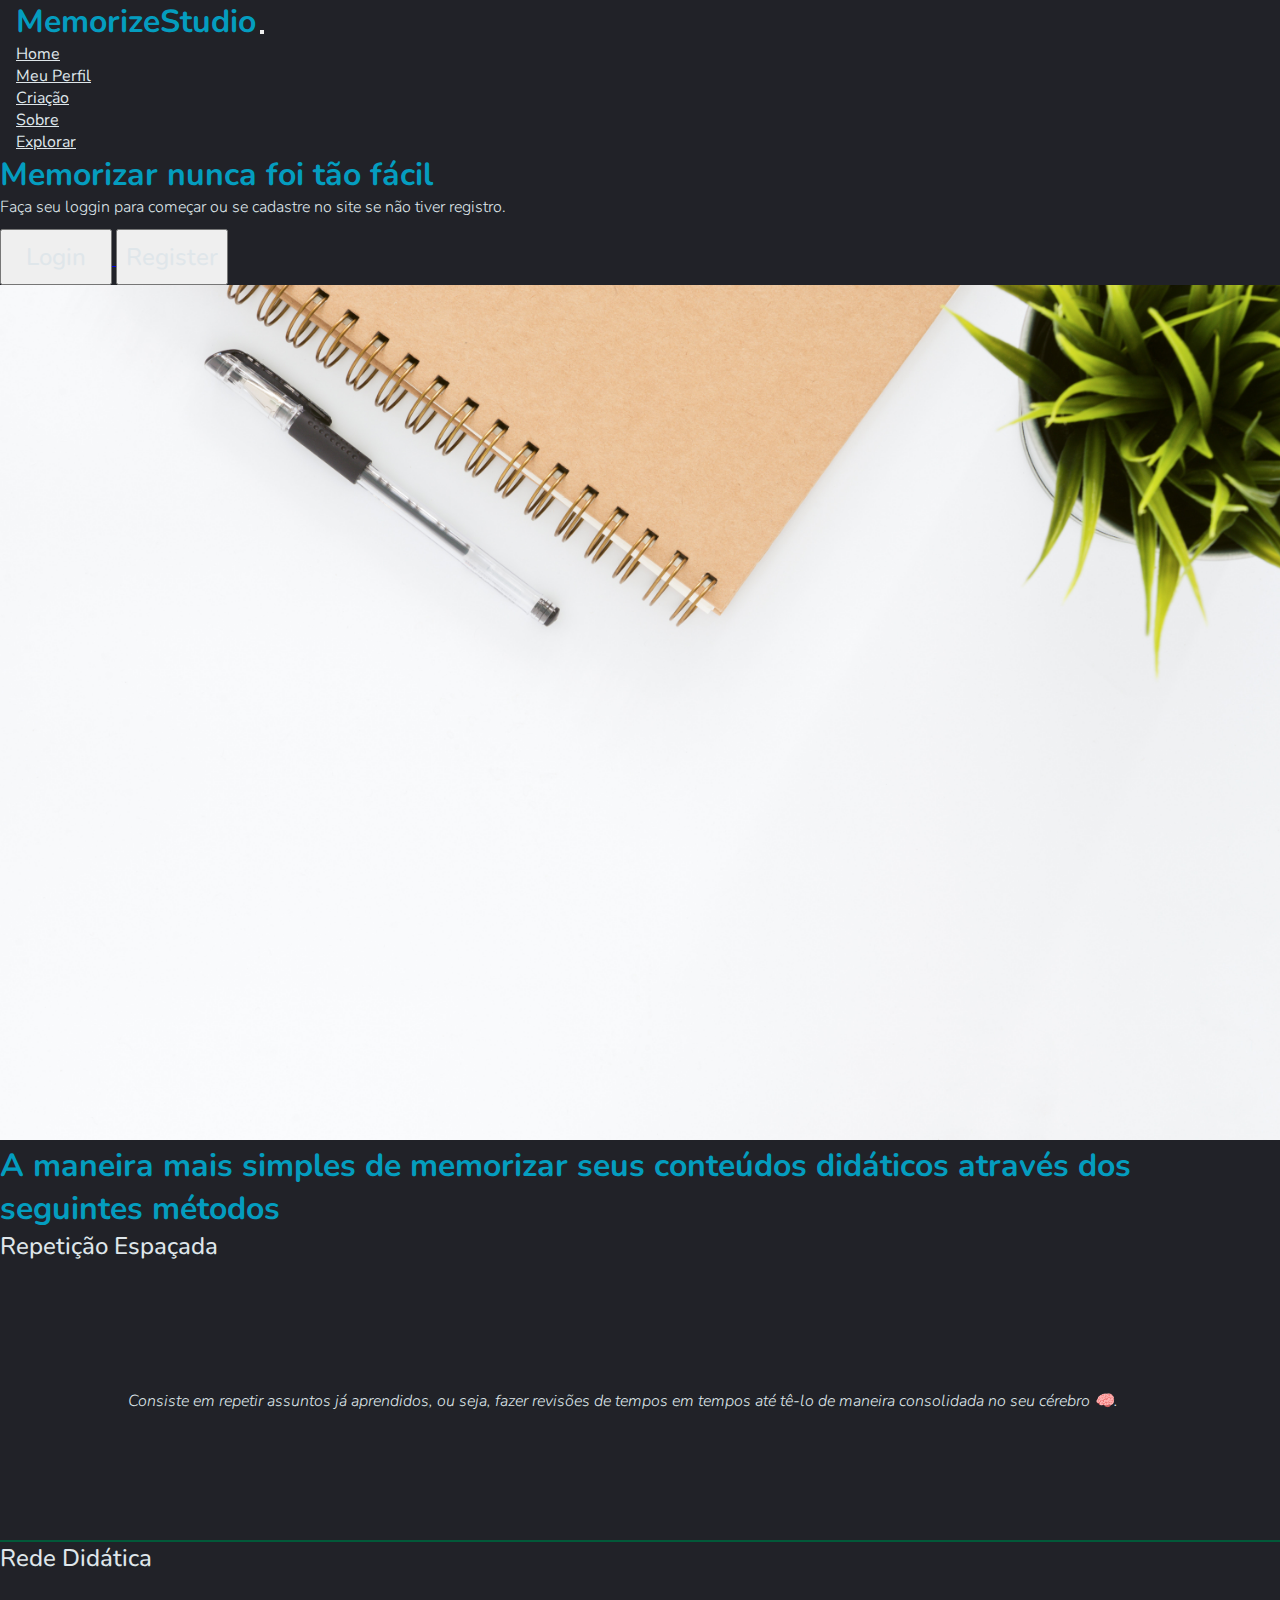
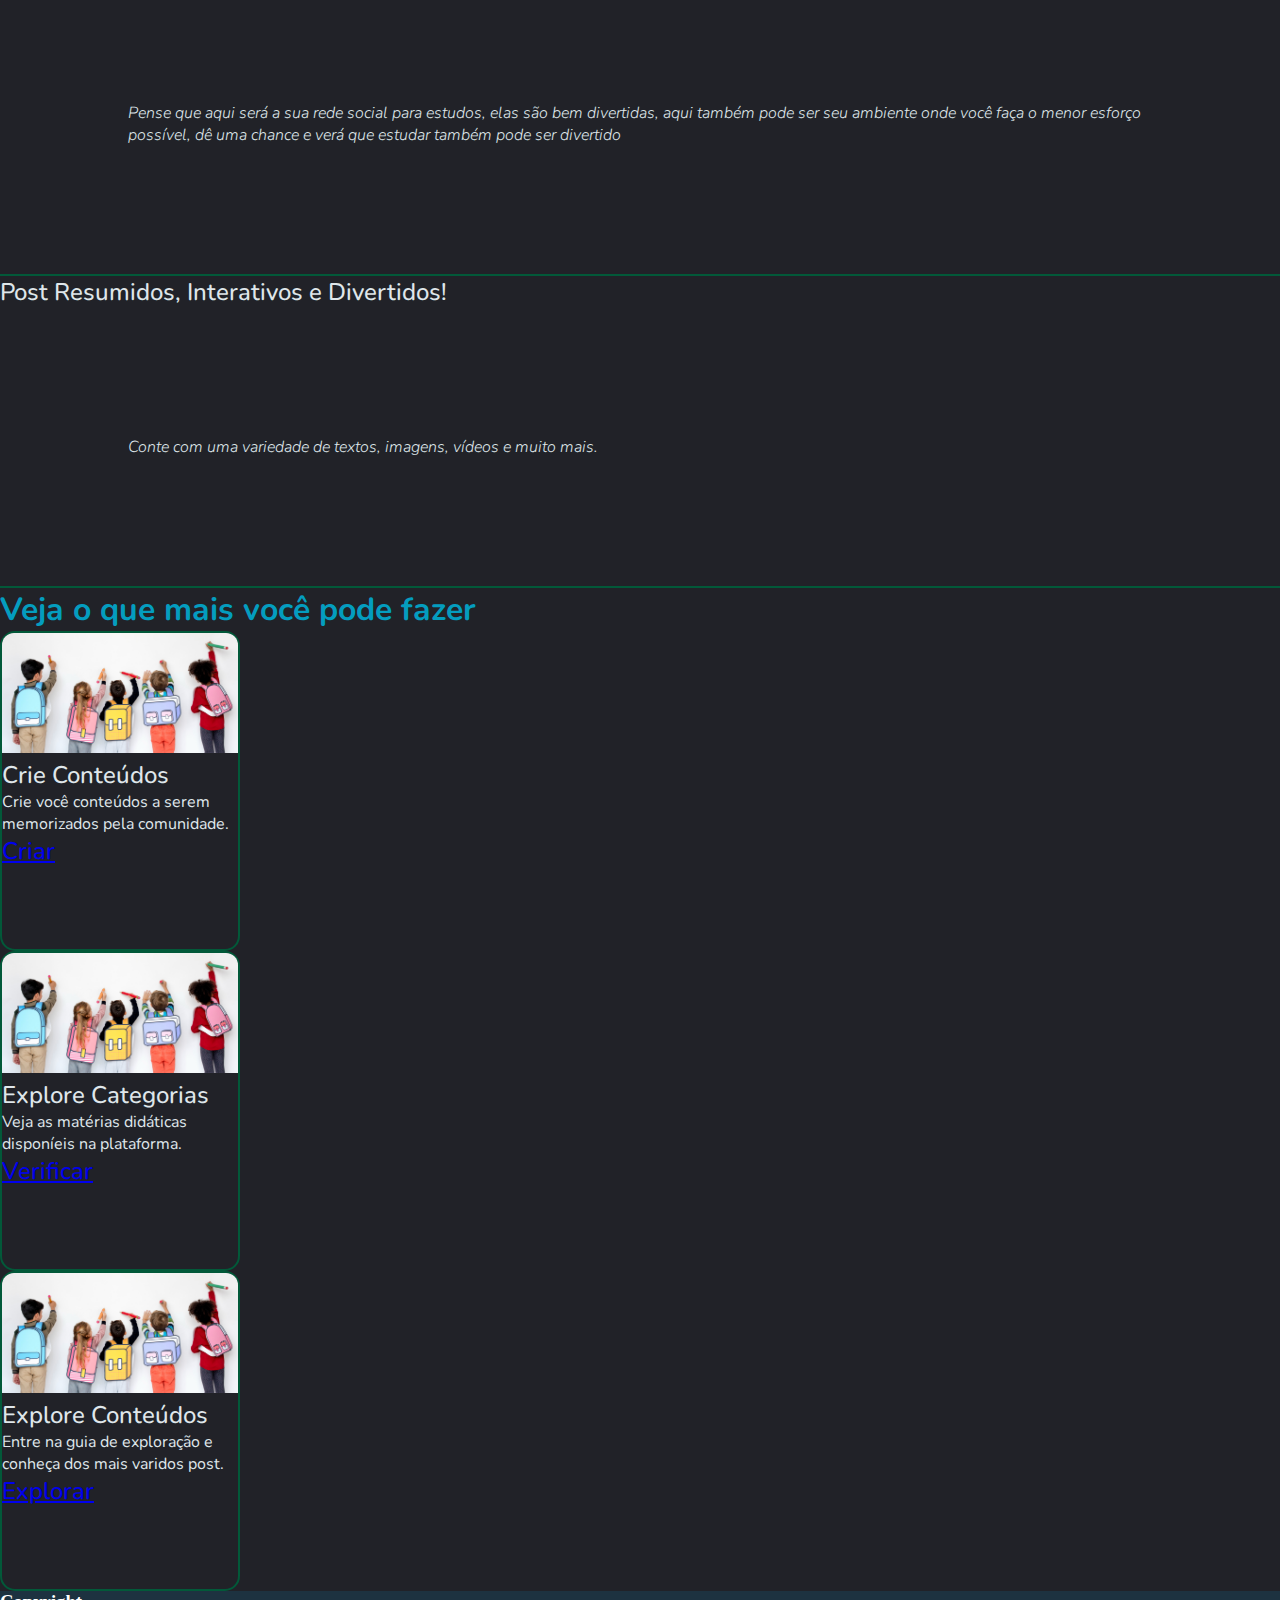
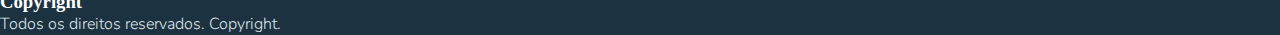
==== commit e08dd5d1: "concerto de bugs layout" ====
--- a/index.html
+++ b/index.html
@@ -27,7 +27,7 @@
         <div class="row">
             <div class="col">
                 <nav class="navbar navbar-expand-lg navbar-dark">
-                    <a href="#" class="title-two">MemorizeStudio</a>
+                    <a href="#" class="title-one">MemorizeStudio</a>
                     <button class="navbar-toggler" type="button" data-toggle="collapse" data-target="#navbarNavDropdown"
                         aria-controls="navbarNavDropdown" aria-expanded="false" aria-label="Toggle navigation">
                         <span class="navbar-toggler-icon"></span>
@@ -43,19 +43,11 @@
                             <li class="nav-item active">
                                 <a class="nav-link p-regular" href="login.html">Criação</a>
                             </li>
-                            <li class="nav-item dropdown">
+                            <li class="nav-item">
                                 <a class="nav-link p-regular" href="sobre.html">Sobre</a>
                             </li>
-                            <li class="nav-item dropdown">
-                                <a class="nav-link dropdown-toggle" href="#" id="navbarDropdownMenuLink"
-                                    data-toggle="dropdown" aria-haspopup="true" aria-expanded="false">
-                                    Explorar
-                                </a>
-                                <div class="dropdown-menu p-regular" aria-labelledby="navbarDropdownMenuLink">
-                                    <a class="dropdown-item" href="exploracao.html">Nível 1</a>
-                                    <a class="dropdown-item" href="exploracao.html">Nível 2</a>
-                                    <a class="dropdown-item" href="exploracao.html">Nível 3</a>
-                                </div>
+                            <li class="nav-item">
+                                <a class="nav-link p-regular" href="exploracao.html">Explorar</a>
                             </li>
                         </ul>
                     </div>
@@ -67,7 +59,7 @@
             <div class="container vh-80">
                 <div class="row">
                     <div class="col p-4">
-                        <div class="pricing-header px-3 py-3 pt-md-5 pb-md-4 mx-auto text-center">
+                        <div class="pricing-header px-3 py-3 pt-md-3 pb-md-4 mx-auto text-center">
                             <h1 class="display-4 title-one">Memorizar nunca foi tão fácil</h1>
                             <p class="lead p-light">Faça seu loggin para começar ou se cadastre no site se não tiver
                                 registro.</p>
@@ -79,7 +71,7 @@
                             </a>
                         </div>
                     </div>
-                    <div class="col-lg-6 col-md-5 p-sm-4">
+                    <div class="col-lg-6 col-md-5 p-sm-4 my-md-5 p-md-0 px-xl-4">
                         <figure class="figure">
                             <img src="media/imagens/img homepage.jpg" alt="img-homepage" width="100%">
                         </figure>
@@ -138,61 +130,48 @@
             </div>
         </div>
 
-        <div class="row mt-3">
-            <div class="col container-fluid text-center">
-                <h1 class="text-light">teste</h1>
-                            <div class="text-light top-card">
-                                pjsdaljd Lorem, ipsum dolor sit amet consectetur adipisicing elit. Nobis, eos aut vel, distinctio aspernatur aliquam suscipit debitis, corrupti qui magni sint ut quas libero ducimus quis saepe consequatur et. Odit.
-                            </div>
+        <div class="container p-regular card-section mt-5">
+            <h1 class="title-one text-center">Veja o que mais você pode fazer</h1>
+            <div class="row justify-content-around">
+                <div class="col col-auto mt-3 mt-lg-0">
+                    <div class="my-card text-center">
+                        <img src="media/imagens/classmates-friends-bag-school-education.jpg" class=" top-card-img"
+                            alt="...">
+                        <h5 class="title-two">Crie Conteúdos</h5>
+                        <p class="p-regular p-2">Crie você conteúdos a serem memorizados pela
+                            comunidade.</p>
+                        <a href="login.html" class="btn btn-primary">Criar</a>
+                    </div>
+                </div>
+                <div class="col col-auto mt-3 mt-lg-0">
+                    <div class="my-card text-center">
+                        <img src="media/imagens/classmates-friends-bag-school-education.jpg" class=" top-card-img"
+                            alt="...">
+                        <h5 class="title-two">Explore Categorias</h5>
+                        <p class="p-regular p-2">Veja as matérias didáticas disponíeis na plataforma.</p>
+                        <a href="login.html" class="btn btn-primary">Verificar</a>
+                    </div>
+                </div>
+                <div class="col col-auto mt-3 mt-lg-0">
+                    <div class="my-card text-center">
+                        <img src="media/imagens/classmates-friends-bag-school-education.jpg" class=" top-card-img"
+                            alt="...">
+                        <h5 class="title-two">Explore Conteúdos</h5>
+                        <p class="p-regular p-2">Entre na guia de exploração e conheça dos mais
+                            varidos
+                            post.</p>
+                        <a href="login.html" class="btn btn-primary">Explorar</a>
+                    </div>
+                </div>
             </div>
         </div>
 
-        <div class="row mt-5">
-            <div class="col">
-                <div class="container-fluid text-center">
-                    <h1 class="title-one text-center">Veja o que mais você pode fazer</h1>
-                    <div class="row">
-                        <div class="col mt-3">
-                        <div class="my-card">
-                            <img src="media/imagens/classmates-friends-bag-school-education.jpg" class=" top-card-img"
-                                alt="...">
-                            <h5 class="text-center title-two">Crie Conteúdos</h5>
-                            <p class="text-center p-regular p-2">Crie você conteúdos a serem memorizados pela
-                                comunidade.</p>
-                            <a href="login.html" class="btn btn-primary">Criar</a>
-                        </div>
-                    </div>
-
-                    <div class="col mt-3">
-                        <div class="my-card">
-                            <img src="media/imagens/classmates-friends-bag-school-education.jpg" class=" top-card-img"
-                                alt="...">
-                            <h5 class="text-center title-two">Explore Categorias</h5>
-                            <p class="text-center p-regular p-2">Veja os assuntos disponíeis na plataforma.</p>
-                            <a href="login.html" class="btn btn-primary">Verificar</a>
-                        </div>
-                    </div>
-
-                    <div class="col mt-3">
-                        <div class="my-card">
-                            <img src="media/imagens/classmates-friends-bag-school-education.jpg" class=" top-card-img"
-                                alt="...">
-                            <h5 class="text-center title-two">Explore Conteúdos</h5>
-                            <p class="text-center p-regular p-2">Entre na guia de exploração e conheça dos mais varidos
-                                post.</p>
-                            <a href="login.html" class="btn btn-primary">Explorar</a>
-                        </div>
-                    </div>
-                </div>
-            </div>
-
-        </div>
-
-        <footer class="row p-3 mt-5 nav-container">
+        <footer class="nav-container container-fluid mt-5 p-2">
             <div class="col">
                 <h3 class="title-three text-center">Copyright</h3>
                 <p class="text-center p-light">Todos os direitos reservados. Copyright.</p>
             </div>
+            <!--dá prir adicionando outros links aqui-->
         </footer>
 
     </div>
